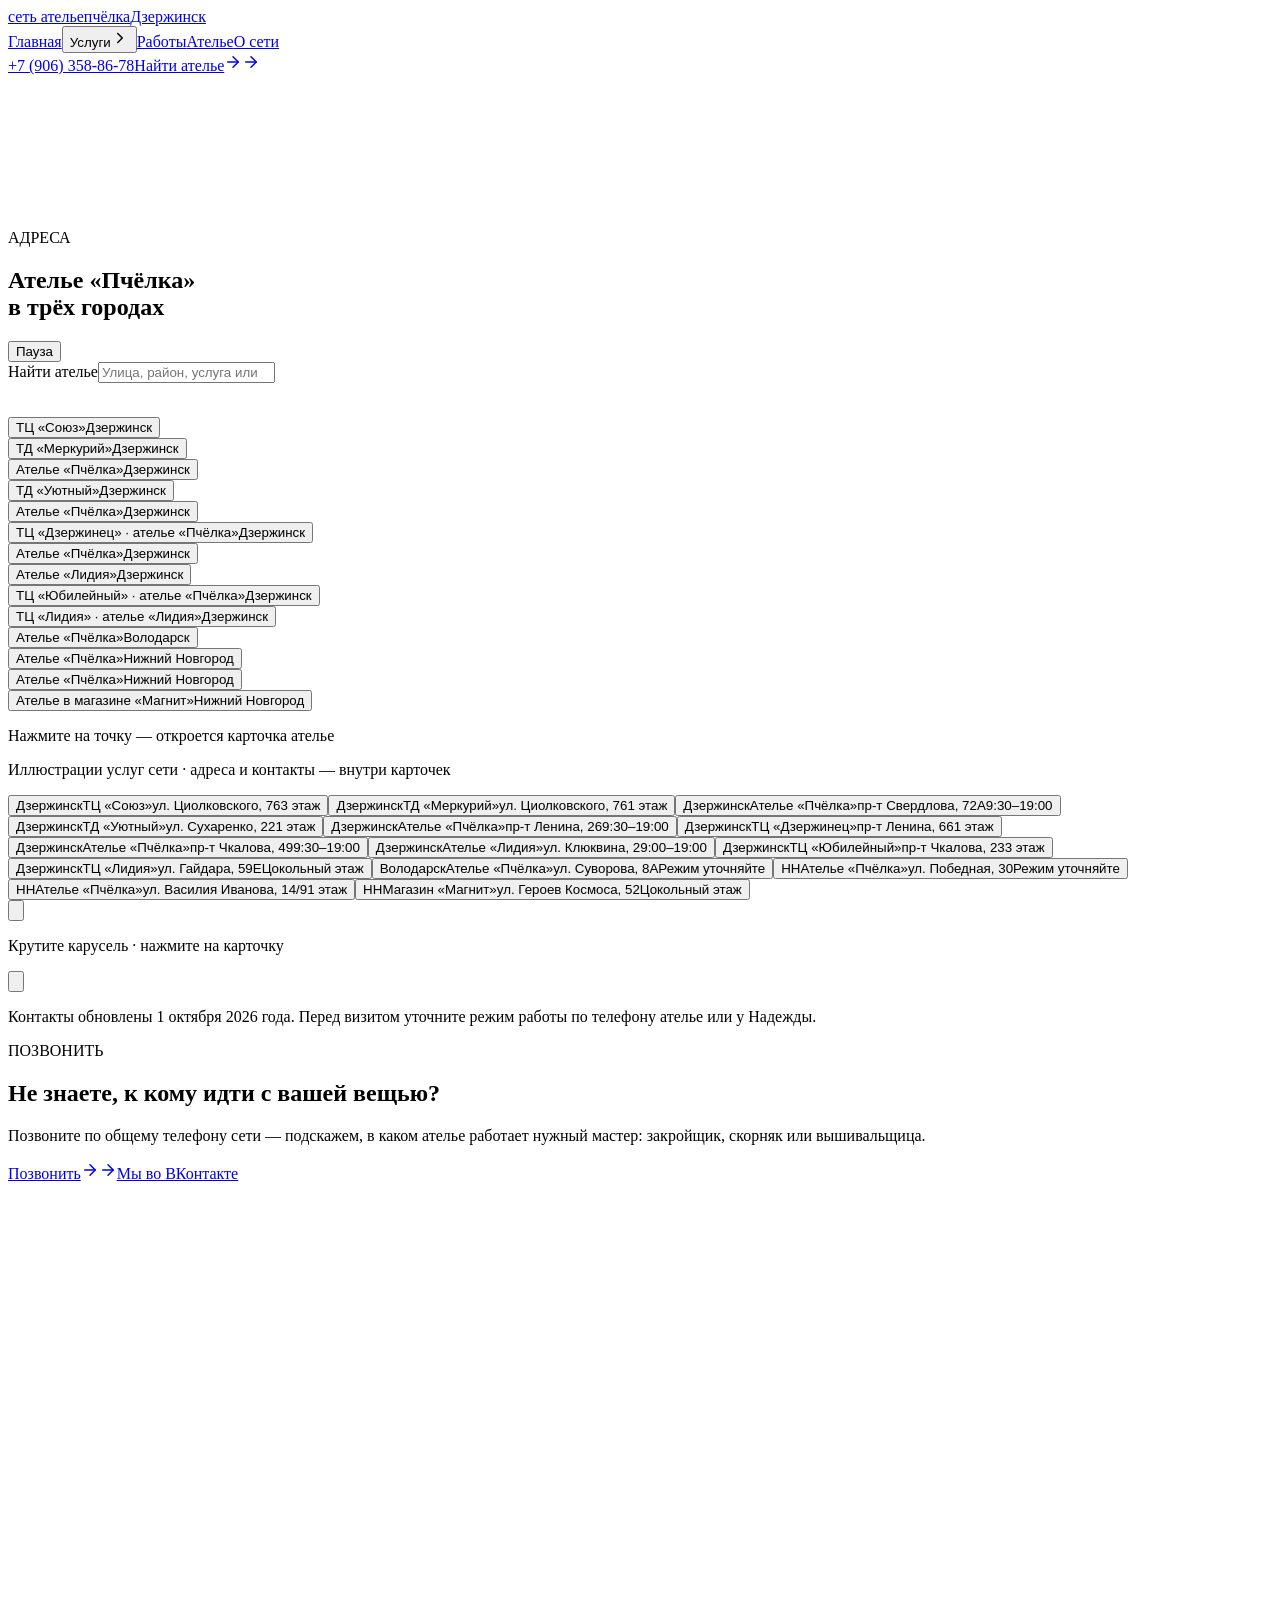
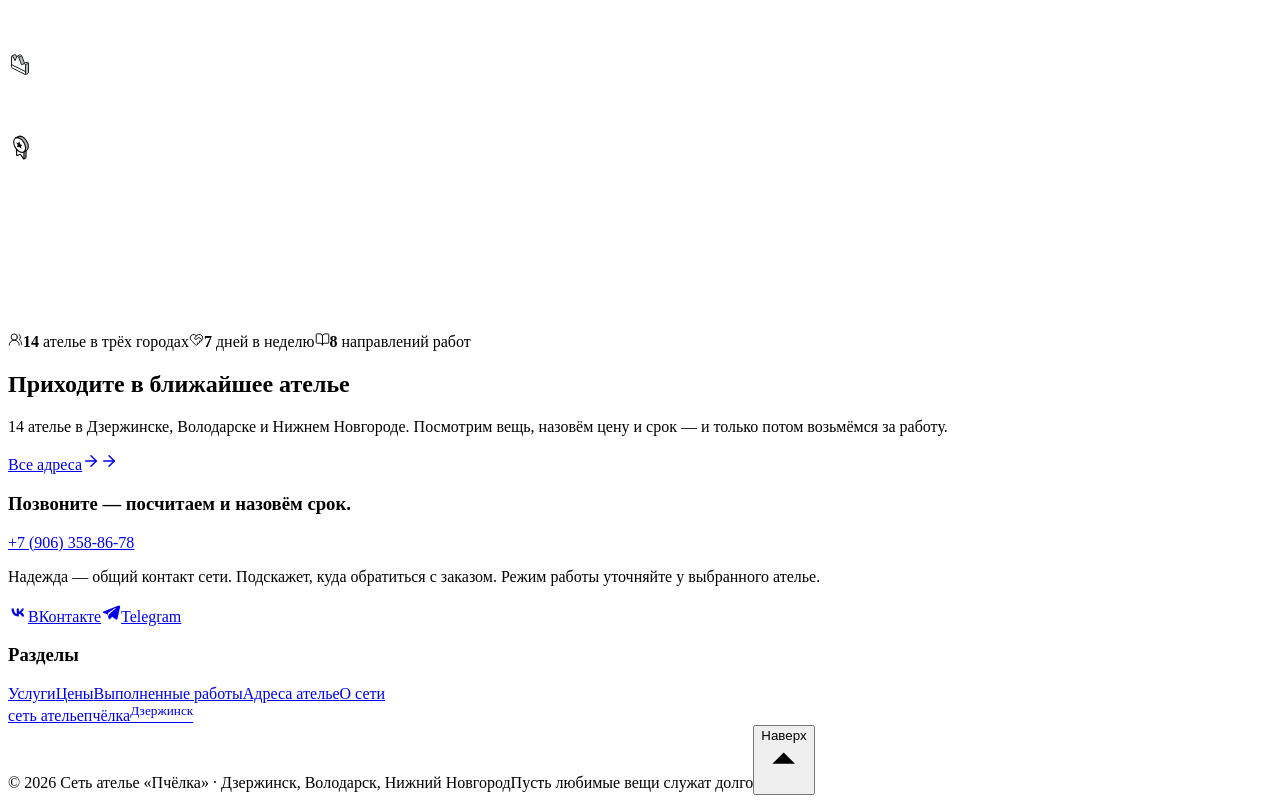
==== ateleye.html @ 07e0b9f9 "Prepare production domain and Jino hosting release" ====
<!DOCTYPE html><html lang="ru"><head>
<meta name="robots" content="index, follow"/><meta charset="utf-8"/><meta name="viewport" content="width=device-width, initial-scale=1"/><link rel="preconnect" href="https://fonts.googleapis.com"/><link rel="preconnect" href="https://fonts.gstatic.com" crossorigin/><link rel="stylesheet" href="https://fonts.googleapis.com/css2?family=Golos+Text:wght@400..900&family=Wix+Madefor+Display:wght@400..800&display=swap"/><link rel="stylesheet" href="assets/styles.css?v=cg-desk"/><link rel="icon" href="assets/img/logo-mark.png" type="image/png"/><title>Адреса ателье «Пчёлка» в Дзержинске, Володарске и Нижнем Новгороде</title>
<!-- Section link preview -->
<meta property="og:type" content="website"/>
<meta property="og:locale" content="ru_RU"/>
<meta property="og:site_name" content="Сеть ателье «Пчёлка»"/>
<meta property="og:title" content="Ателье рядом — «Пчёлка»"/>
<meta property="og:description" content="Все 14 ателье «Пчёлка» в Дзержинске, Володарске и Нижнем Новгороде: актуальные адреса, телефоны и контакты Надежды."/>
<meta property="og:url" content="https://xn----7sbbrda4ahf6a2b3c3d.xn--p1ai/ateleye.html"/>
<meta property="og:image" content="https://xn----7sbbrda4ahf6a2b3c3d.xn--p1ai/assets/img/previews/ateliers-v2.jpg"/>
<meta property="og:image:secure_url" content="https://xn----7sbbrda4ahf6a2b3c3d.xn--p1ai/assets/img/previews/ateliers-v2.jpg"/>
<meta property="og:image:type" content="image/jpeg"/>
<meta property="og:image:width" content="1200"/>
<meta property="og:image:height" content="628"/>
<meta property="og:image:alt" content="Ателье «Пчёлка» — Ателье рядом"/>
<meta name="twitter:card" content="summary_large_image"/>
<meta name="twitter:title" content="Ателье рядом — «Пчёлка»"/>
<meta name="twitter:description" content="Все 14 ателье «Пчёлка» в Дзержинске, Володарске и Нижнем Новгороде: актуальные адреса, телефоны и контакты Надежды."/>
<meta name="twitter:image" content="https://xn----7sbbrda4ahf6a2b3c3d.xn--p1ai/assets/img/previews/ateliers-v2.jpg"/>
<meta name="twitter:image:alt" content="Ателье «Пчёлка» — Ателье рядом"/>
<!-- /Section link preview -->
<meta name="description" content="Все 14 ателье «Пчёлка» в Дзержинске, Володарске и Нижнем Новгороде: актуальные адреса, телефоны и контакты Надежды."/><link rel="stylesheet" href="assets/fixes.css?v=23"/><link rel="stylesheet" href="assets/navigation.css?v=4"/><link rel="stylesheet" href="assets/atelier.css?v=cards3"/><link rel="stylesheet" href="assets/content-update.css?v=3"/><link rel="canonical" href="https://xn----7sbbrda4ahf6a2b3c3d.xn--p1ai/ateleye.html"/>
</head><body><div class="coaches-page"><header class="site-header"><a class="logo" aria-label="Ателье «Пчёлка» — на главную" href="index.html"><span class="logo-dot">сеть ателье</span>пчёлка<span class="logo-dot">Дзержинск</span></a><nav class="site-header-menu " aria-label="Главное меню"><div class="site-menu-row"><a href="index.html">Главная</a><button class="site-more-toggle" type="button" aria-expanded="false" aria-controls="site-more-pages">Услуги<svg xmlns="http://www.w3.org/2000/svg" width="18" height="18" viewBox="0 0 24 24" fill="none" stroke="currentColor" stroke-width="2" stroke-linecap="round" stroke-linejoin="round" class="lucide lucide-chevron-right accordion-chevron" aria-hidden="true"><path d="m9 18 6-6-6-6"></path></svg></button><a href="raboty.html">Работы</a><a aria-current="page" href="ateleye.html">Ателье</a><a href="o-nas.html">О сети</a></div><div class="site-more-pages" id="site-more-pages" hidden><a href="uslugi.html">Все услуги</a><a href="uslugi/remont.html">Ремонт и подгонка одежды</a><a href="uslugi/poshiv.html">Пошив одежды на заказ</a><a href="uslugi/meh-kozha.html">Мех и кожа</a><a href="uslugi/spec.html">Нестандартные заказы и фурнитура</a><a href="uslugi/vyshivka.html">Машинная вышивка</a><a href="uslugi/pechat.html">Печать на одежде и мерч</a><a href="uslugi/shtory.html">Шторы и домашний текстиль</a><a href="uslugi/bele.html">Нижнее бельё на заказ</a></div></nav><div class="site-header-actions"><a class="site-sign-in" href="tel:+79063588678">+7 (906) 358-86-78</a><a href="ateleye.html" class="arrow-fill-button  "><span class="arrow-fill-surface" aria-hidden="true"></span><span class="arrow-fill-content">Найти ателье</span><span class="arrow-fill-icon" aria-hidden="true"><svg xmlns="http://www.w3.org/2000/svg" width="18" height="18" viewBox="0 0 24 24" fill="none" stroke="currentColor" stroke-width="2" stroke-linecap="round" stroke-linejoin="round" class="lucide lucide-arrow-right arrow-out" aria-hidden="true"><path d="M5 12h14"></path><path d="m12 5 7 7-7 7"></path></svg><svg xmlns="http://www.w3.org/2000/svg" width="18" height="18" viewBox="0 0 24 24" fill="none" stroke="currentColor" stroke-width="2" stroke-linecap="round" stroke-linejoin="round" class="lucide lucide-arrow-right arrow-in" aria-hidden="true"><path d="M5 12h14"></path><path d="m12 5 7 7-7 7"></path></svg></span></a></div></header><main><section class="coaches-hero coaches-hero-film atelier-bee-hero"><video class="service-hero-video" autoplay muted loop playsinline preload="metadata" poster="assets/img/addresses-bee-14-large-poster.jpg?v=1" aria-label="Девушка в костюме пчёлки по очереди показывает карточки 14 ателье"><source src="assets/img/addresses-bee-14-large.mp4?v=1" type="video/mp4"/></video><div class="atelier-hero-copy"><div class="eyebrow">АДРЕСА</div><h1>Ателье «Пчёлка»<br/>в трёх городах</h1></div><button class="atelier-video-toggle" type="button" aria-label="Приостановить видео">Пауза</button></section><section class="coaches-directory"><form class="addr-search" role="search"><label class="addr-search-label" for="addr-q">Найти ателье</label><input id="addr-q" class="addr-search-input" type="search" placeholder="Улица, район, услуга или телефон" autocomplete="off" enterkeyhint="search"/><p class="addr-search-meta" aria-live="polite"></p><ul class="addr-search-list" hidden></ul></form><div class="orbit" data-count="14"><div class="orbit-core" aria-hidden="true"><span></span><span></span><img src="assets/img/logo-mark.png" alt=""/></div><div class="orbit-ring" aria-hidden="true"></div><div class="orbit-node" data-i="0" data-related="" style="--glow:60px"><button type="button" class="orbit-dot" aria-expanded="false" aria-controls="orbit-card-0"><span class="orbit-thumb" aria-hidden="true"><img src="assets/img/ateliers/soyuz.jpg" alt="" loading="lazy"/></span><span class="orbit-label">ТЦ «Союз»</span><span class="orbit-short" aria-hidden="true">Дзержинск</span></button><article class="orbit-card" id="orbit-card-0" hidden><img src="assets/img/ateliers/soyuz.jpg" alt="" loading="lazy"/><div class="orbit-card-body"><div class="orbit-card-top"><span class="orbit-badge">3 этаж</span><span class="orbit-hours">9:30–19:00</span></div><h2>ТЦ «Союз»</h2><p class="orbit-address">Дзержинск, ул. Циолковского, 76</p><p class="orbit-about">Пошив сценической одежды, ремонт и пошив из любой ткани и трикотажа, нестандартные изделия, постельное бельё.</p><ul class="orbit-tags"><li>Пошив</li><li>Ремонт</li></ul><div class="orbit-actions"><a href="tel:+79202948539">+7 (920) 294-85-39</a><a href="tel:+79063588678">Надежда: +7 (906) 358-86-78</a><a href="https://yandex.ru/maps/?text=%D0%94%D0%B7%D0%B5%D1%80%D0%B6%D0%B8%D0%BD%D1%81%D0%BA%2C%20%D1%83%D0%BB.%20%D0%A6%D0%B8%D0%BE%D0%BB%D0%BA%D0%BE%D0%B2%D1%81%D0%BA%D0%BE%D0%B3%D0%BE%2C%2076%2C%20%D0%A2%D0%A6%20%C2%AB%D0%A1%D0%BE%D1%8E%D0%B7%C2%BB" target="_blank" rel="noopener">Маршрут</a></div></div></article></div><div class="orbit-node" data-i="1" data-related="" style="--glow:60px"><button type="button" class="orbit-dot" aria-expanded="false" aria-controls="orbit-card-1"><span class="orbit-thumb" aria-hidden="true"><img src="assets/img/ateliers/mercury.jpg" alt="" loading="lazy"/></span><span class="orbit-label">ТД «Меркурий»</span><span class="orbit-short" aria-hidden="true">Дзержинск</span></button><article class="orbit-card" id="orbit-card-1" hidden><img src="assets/img/ateliers/mercury.jpg" alt="" loading="lazy"/><div class="orbit-card-body"><div class="orbit-card-top"><span class="orbit-badge">1 этаж</span><span class="orbit-hours">9:30–19:00</span></div><h2>ТД «Меркурий»</h2><p class="orbit-address">Дзержинск, ул. Циолковского, 76</p><p class="orbit-about">Ремонт и пошив одежды из кожи, меха и трикотажа.</p><ul class="orbit-tags"><li>Мех и кожа</li><li>Пошив</li><li>Ремонт</li></ul><div class="orbit-actions"><a href="tel:+79202948539">+7 (920) 294-85-39</a><a href="tel:+79063588678">Надежда: +7 (906) 358-86-78</a><a href="https://yandex.ru/maps/?text=%D0%94%D0%B7%D0%B5%D1%80%D0%B6%D0%B8%D0%BD%D1%81%D0%BA%2C%20%D1%83%D0%BB.%20%D0%A6%D0%B8%D0%BE%D0%BB%D0%BA%D0%BE%D0%B2%D1%81%D0%BA%D0%BE%D0%B3%D0%BE%2C%2076%2C%20%D0%A2%D0%94%20%C2%AB%D0%9C%D0%B5%D1%80%D0%BA%D1%83%D1%80%D0%B8%D0%B9%C2%BB" target="_blank" rel="noopener">Маршрут</a></div></div></article></div><div class="orbit-node" data-i="2" data-related="" style="--glow:60px"><button type="button" class="orbit-dot" aria-expanded="false" aria-controls="orbit-card-2"><span class="orbit-thumb" aria-hidden="true"><img src="assets/img/ateliers/sverdlova.jpg" alt="" loading="lazy"/></span><span class="orbit-label">Ателье «Пчёлка»</span><span class="orbit-short" aria-hidden="true">Дзержинск</span></button><article class="orbit-card" id="orbit-card-2" hidden><img src="assets/img/ateliers/sverdlova.jpg" alt="" loading="lazy"/><div class="orbit-card-body"><div class="orbit-card-top"><span class="orbit-badge">Дзержинск</span><span class="orbit-hours">9:30–19:00</span></div><h2>Ателье «Пчёлка»</h2><p class="orbit-address">Дзержинск, пр-т Свердлова, 72А</p><p class="orbit-about">Ремонт одежды, ремонт сумок, пошив на заказ.</p><ul class="orbit-tags"><li>Ремонт</li><li>Пошив</li></ul><div class="orbit-actions"><a href="tel:+79648367071">+7 (964) 836-70-71</a><a href="tel:+79063588678">Надежда: +7 (906) 358-86-78</a><a href="https://yandex.ru/maps/?text=%D0%94%D0%B7%D0%B5%D1%80%D0%B6%D0%B8%D0%BD%D1%81%D0%BA%2C%20%D0%BF%D1%80-%D1%82%20%D0%A1%D0%B2%D0%B5%D1%80%D0%B4%D0%BB%D0%BE%D0%B2%D0%B0%2C%2072%D0%90%2C%20%D0%90%D1%82%D0%B5%D0%BB%D1%8C%D0%B5%20%C2%AB%D0%9F%D1%87%D1%91%D0%BB%D0%BA%D0%B0%C2%BB" target="_blank" rel="noopener">Маршрут</a></div></div></article></div><div class="orbit-node" data-i="3" data-related="" style="--glow:60px"><button type="button" class="orbit-dot" aria-expanded="false" aria-controls="orbit-card-3"><span class="orbit-thumb" aria-hidden="true"><img src="assets/img/ateliers/uyutny.jpg" alt="" loading="lazy"/></span><span class="orbit-label">ТД «Уютный»</span><span class="orbit-short" aria-hidden="true">Дзержинск</span></button><article class="orbit-card" id="orbit-card-3" hidden><img src="assets/img/ateliers/uyutny.jpg" alt="" loading="lazy"/><div class="orbit-card-body"><div class="orbit-card-top"><span class="orbit-badge">1 этаж</span><span class="orbit-hours">9:30–19:00</span></div><h2>ТД «Уютный»</h2><p class="orbit-address">Дзержинск, ул. Сухаренко, 22</p><p class="orbit-about">Ремонт одежды и продажа швейной фурнитуры.</p><ul class="orbit-tags"><li>Ремонт</li><li>Фурнитура</li></ul><div class="orbit-actions"><a href="tel:+79200437833">+7 (920) 043-78-33</a><a href="tel:+79063588678">Надежда: +7 (906) 358-86-78</a><a href="https://yandex.ru/maps/?text=%D0%94%D0%B7%D0%B5%D1%80%D0%B6%D0%B8%D0%BD%D1%81%D0%BA%2C%20%D1%83%D0%BB.%20%D0%A1%D1%83%D1%85%D0%B0%D1%80%D0%B5%D0%BD%D0%BA%D0%BE%2C%2022%2C%20%D0%A2%D0%94%20%C2%AB%D0%A3%D1%8E%D1%82%D0%BD%D1%8B%D0%B9%C2%BB" target="_blank" rel="noopener">Маршрут</a></div></div></article></div><div class="orbit-node" data-i="4" data-related="" style="--glow:60px"><button type="button" class="orbit-dot" aria-expanded="false" aria-controls="orbit-card-4"><span class="orbit-thumb" aria-hidden="true"><img src="assets/img/ateliers/lenina26.jpg" alt="" loading="lazy"/></span><span class="orbit-label">Ателье «Пчёлка»</span><span class="orbit-short" aria-hidden="true">Дзержинск</span></button><article class="orbit-card" id="orbit-card-4" hidden><img src="assets/img/ateliers/lenina26.jpg" alt="" loading="lazy"/><div class="orbit-card-body"><div class="orbit-card-top"><span class="orbit-badge">Дзержинск</span><span class="orbit-hours">9:30–19:00</span></div><h2>Ателье «Пчёлка»</h2><p class="orbit-address">Дзержинск, пр-т Ленина, 26</p><p class="orbit-about">Работает закройщик и скорняк: пошив и перешив шуб, дублёнок и пальто, ремонт трикотажа, подгибка джинсов, ремонт потёртостей, шторы, сценическая одежда, вышивка.</p><ul class="orbit-tags"><li>Пошив</li><li>Мех и кожа</li><li>Вышивка</li><li>Шторы</li><li>Ремонт</li></ul><div class="orbit-actions"><a href="tel:+79092992110">+7 (909) 299-21-10</a><a href="tel:+79063588678">Надежда: +7 (906) 358-86-78</a><a href="https://yandex.ru/maps/?text=%D0%94%D0%B7%D0%B5%D1%80%D0%B6%D0%B8%D0%BD%D1%81%D0%BA%2C%20%D0%BF%D1%80-%D1%82%20%D0%9B%D0%B5%D0%BD%D0%B8%D0%BD%D0%B0%2C%2026%2C%20%D0%90%D1%82%D0%B5%D0%BB%D1%8C%D0%B5%20%C2%AB%D0%9F%D1%87%D1%91%D0%BB%D0%BA%D0%B0%C2%BB" target="_blank" rel="noopener">Маршрут</a></div></div></article></div><div class="orbit-node" data-i="5" data-related="" style="--glow:60px"><button type="button" class="orbit-dot" aria-expanded="false" aria-controls="orbit-card-5"><span class="orbit-thumb" aria-hidden="true"><img src="assets/img/ateliers/dzerzhinets.jpg" alt="" loading="lazy"/></span><span class="orbit-label">ТЦ «Дзержинец» · ателье «Пчёлка»</span><span class="orbit-short" aria-hidden="true">Дзержинск</span></button><article class="orbit-card" id="orbit-card-5" hidden><img src="assets/img/ateliers/dzerzhinets.jpg" alt="" loading="lazy"/><div class="orbit-card-body"><div class="orbit-card-top"><span class="orbit-badge">1 этаж</span><span class="orbit-hours">9:30–19:00</span></div><h2>ТЦ «Дзержинец» · ателье «Пчёлка»</h2><p class="orbit-address">Дзержинск, пр-т Ленина, 66</p><p class="orbit-about">Ремонт и пошив одежды, срочный ремонт, замена молний — молнии в наличии, ремонт шуб и кожаных курток.</p><ul class="orbit-tags"><li>Ремонт</li><li>Пошив</li><li>Мех и кожа</li></ul><div class="orbit-actions"><a href="tel:+79535692177">+7 (953) 569-21-77</a><a href="tel:+79063588678">Надежда: +7 (906) 358-86-78</a><a href="https://yandex.ru/maps/?text=%D0%94%D0%B7%D0%B5%D1%80%D0%B6%D0%B8%D0%BD%D1%81%D0%BA%2C%20%D0%BF%D1%80-%D1%82%20%D0%9B%D0%B5%D0%BD%D0%B8%D0%BD%D0%B0%2C%2066%2C%20%D0%A2%D0%A6%20%C2%AB%D0%94%D0%B7%D0%B5%D1%80%D0%B6%D0%B8%D0%BD%D0%B5%D1%86%C2%BB%20%C2%B7%20%D0%B0%D1%82%D0%B5%D0%BB%D1%8C%D0%B5%20%C2%AB%D0%9F%D1%87%D1%91%D0%BB%D0%BA%D0%B0%C2%BB" target="_blank" rel="noopener">Маршрут</a></div></div></article></div><div class="orbit-node" data-i="6" data-related="" style="--glow:60px"><button type="button" class="orbit-dot" aria-expanded="false" aria-controls="orbit-card-6"><span class="orbit-thumb" aria-hidden="true"><img src="assets/img/ateliers/chkalova49.jpg" alt="" loading="lazy"/></span><span class="orbit-label">Ателье «Пчёлка»</span><span class="orbit-short" aria-hidden="true">Дзержинск</span></button><article class="orbit-card" id="orbit-card-6" hidden><img src="assets/img/ateliers/chkalova49.jpg" alt="" loading="lazy"/><div class="orbit-card-body"><div class="orbit-card-top"><span class="orbit-badge">Дзержинск</span><span class="orbit-hours">9:30–19:00</span></div><h2>Ателье «Пчёлка»</h2><p class="orbit-address">Дзержинск, пр-т Чкалова, 49</p><p class="orbit-about">Ремонт и подгонка одежды.</p><ul class="orbit-tags"><li>Ремонт</li></ul><div class="orbit-actions"><a href="tel:+79308003969">+7 (930) 800-39-69</a><a href="tel:+79063588678">Надежда: +7 (906) 358-86-78</a><a href="https://yandex.ru/maps/?text=%D0%94%D0%B7%D0%B5%D1%80%D0%B6%D0%B8%D0%BD%D1%81%D0%BA%2C%20%D0%BF%D1%80-%D1%82%20%D0%A7%D0%BA%D0%B0%D0%BB%D0%BE%D0%B2%D0%B0%2C%2049%2C%20%D0%90%D1%82%D0%B5%D0%BB%D1%8C%D0%B5%20%C2%AB%D0%9F%D1%87%D1%91%D0%BB%D0%BA%D0%B0%C2%BB" target="_blank" rel="noopener">Маршрут</a></div></div></article></div><div class="orbit-node" data-i="7" data-related="" style="--glow:60px"><button type="button" class="orbit-dot" aria-expanded="false" aria-controls="orbit-card-7"><span class="orbit-thumb" aria-hidden="true"><img src="assets/img/ateliers/klyukvina.jpg" alt="" loading="lazy"/></span><span class="orbit-label">Ателье «Лидия»</span><span class="orbit-short" aria-hidden="true">Дзержинск</span></button><article class="orbit-card" id="orbit-card-7" hidden><img src="assets/img/ateliers/klyukvina.jpg" alt="" loading="lazy"/><div class="orbit-card-body"><div class="orbit-card-top"><span class="orbit-badge">Дзержинск</span><span class="orbit-hours">9:00–19:00</span></div><h2>Ателье «Лидия»</h2><p class="orbit-address">Дзержинск, ул. Клюквина, 2</p><p class="orbit-about">Кожа и мех, перешив шапок, покраска кожаных изделий, замена молний, подгибка брюк, подгонка по фигуре, перешив пуховиков, одежда для собак, шторы.</p><ul class="orbit-tags"><li>Мех и кожа</li><li>Ремонт</li><li>Шторы</li><li>Фурнитура</li></ul><div class="orbit-actions"><a href="tel:+79648341044">+7 (964) 834-10-44</a><a href="tel:+79063588678">Надежда: +7 (906) 358-86-78</a><a href="https://yandex.ru/maps/?text=%D0%94%D0%B7%D0%B5%D1%80%D0%B6%D0%B8%D0%BD%D1%81%D0%BA%2C%20%D1%83%D0%BB.%20%D0%9A%D0%BB%D1%8E%D0%BA%D0%B2%D0%B8%D0%BD%D0%B0%2C%202%2C%20%D0%90%D1%82%D0%B5%D0%BB%D1%8C%D0%B5%20%C2%AB%D0%9B%D0%B8%D0%B4%D0%B8%D1%8F%C2%BB" target="_blank" rel="noopener">Маршрут</a></div></div></article></div><div class="orbit-node" data-i="8" data-related="" style="--glow:60px"><button type="button" class="orbit-dot" aria-expanded="false" aria-controls="orbit-card-8"><span class="orbit-thumb" aria-hidden="true"><img src="assets/img/ateliers/yubileiny.jpg" alt="" loading="lazy"/></span><span class="orbit-label">ТЦ «Юбилейный» · ателье «Пчёлка»</span><span class="orbit-short" aria-hidden="true">Дзержинск</span></button><article class="orbit-card" id="orbit-card-8" hidden><img src="assets/img/ateliers/yubileiny.jpg" alt="" loading="lazy"/><div class="orbit-card-body"><div class="orbit-card-top"><span class="orbit-badge">3 этаж</span><span class="orbit-hours">9:30–19:00</span></div><h2>ТЦ «Юбилейный» · ателье «Пчёлка»</h2><p class="orbit-address">Дзержинск, пр-т Чкалова, 23</p><p class="orbit-about">Ремонт и пошив одежды, сложный ремонт, установка кнопок, пошив штор, продажа женских трикотажных костюмов.</p><ul class="orbit-tags"><li>Ремонт</li><li>Пошив</li><li>Шторы</li><li>Фурнитура</li></ul><div class="orbit-actions"><a href="tel:+79082315378">+7 (908) 231-53-78</a><a href="tel:+79063588678">Надежда: +7 (906) 358-86-78</a><a href="https://yandex.ru/maps/?text=%D0%94%D0%B7%D0%B5%D1%80%D0%B6%D0%B8%D0%BD%D1%81%D0%BA%2C%20%D0%BF%D1%80-%D1%82%20%D0%A7%D0%BA%D0%B0%D0%BB%D0%BE%D0%B2%D0%B0%2C%2023%2C%20%D0%A2%D0%A6%20%C2%AB%D0%AE%D0%B1%D0%B8%D0%BB%D0%B5%D0%B9%D0%BD%D1%8B%D0%B9%C2%BB%20%C2%B7%20%D0%B0%D1%82%D0%B5%D0%BB%D1%8C%D0%B5%20%C2%AB%D0%9F%D1%87%D1%91%D0%BB%D0%BA%D0%B0%C2%BB" target="_blank" rel="noopener">Маршрут</a></div></div></article></div><div class="orbit-node" data-i="9" data-related="" style="--glow:60px"><button type="button" class="orbit-dot" aria-expanded="false" aria-controls="orbit-card-9"><span class="orbit-thumb" aria-hidden="true"><img src="assets/img/ateliers/lidia.jpg" alt="" loading="lazy"/></span><span class="orbit-label">ТЦ «Лидия» · ателье «Лидия»</span><span class="orbit-short" aria-hidden="true">Дзержинск</span></button><article class="orbit-card" id="orbit-card-9" hidden><img src="assets/img/ateliers/lidia.jpg" alt="" loading="lazy"/><div class="orbit-card-body"><div class="orbit-card-top"><span class="orbit-badge">Цокольный этаж</span><span class="orbit-hours">9:30–19:00</span></div><h2>ТЦ «Лидия» · ателье «Лидия»</h2><p class="orbit-address">Дзержинск, ул. Гайдара, 59Е</p><p class="orbit-about">Трикотаж, кожа и мех — работает скорняк. Пошив и перешив шуб и дублёнок, пошив оптом, нестандартные сумки, чехлы для лодочных моторов, тенты на качели, кнопки, заклёпки, джинсовые пуговицы и люверсы, шторы и покрывала.</p><ul class="orbit-tags"><li>Мех и кожа</li><li>Фурнитура</li><li>Шторы</li><li>Пошив</li></ul><div class="orbit-actions"><a href="tel:+79063588678">Надежда: +7 (906) 358-86-78</a><a href="https://yandex.ru/maps/?text=%D0%94%D0%B7%D0%B5%D1%80%D0%B6%D0%B8%D0%BD%D1%81%D0%BA%2C%20%D1%83%D0%BB.%20%D0%93%D0%B0%D0%B9%D0%B4%D0%B0%D1%80%D0%B0%2C%2059%D0%95%2C%20%D0%A2%D0%A6%20%C2%AB%D0%9B%D0%B8%D0%B4%D0%B8%D1%8F%C2%BB%20%C2%B7%20%D0%B0%D1%82%D0%B5%D0%BB%D1%8C%D0%B5%20%C2%AB%D0%9B%D0%B8%D0%B4%D0%B8%D1%8F%C2%BB" target="_blank" rel="noopener">Маршрут</a></div></div></article></div><div class="orbit-node" data-i="10" data-related="" style="--glow:60px"><button type="button" class="orbit-dot" aria-expanded="false" aria-controls="orbit-card-10"><span class="orbit-thumb" aria-hidden="true"><img src="assets/img/ateliers/volodarsk.jpg" alt="" loading="lazy"/></span><span class="orbit-label">Ателье «Пчёлка»</span><span class="orbit-short" aria-hidden="true">Володарск</span></button><article class="orbit-card" id="orbit-card-10" hidden><img src="assets/img/ateliers/volodarsk.jpg" alt="" loading="lazy"/><div class="orbit-card-body"><div class="orbit-card-top"><span class="orbit-badge">Володарск</span><span class="orbit-hours">Режим уточняйте по телефону</span></div><h2>Ателье «Пчёлка»</h2><p class="orbit-address">Володарск, ул. Суворова, 8А</p><p class="orbit-about">Надежда подскажет, какие работы принимают в этом ателье, и поможет с заказом.</p><ul class="orbit-tags"></ul><div class="orbit-actions"><a href="tel:+79601932574">+7 (960) 193-25-74</a><a href="tel:+79063588678">Надежда: +7 (906) 358-86-78</a><a href="https://yandex.ru/maps/?text=%D0%92%D0%BE%D0%BB%D0%BE%D0%B4%D0%B0%D1%80%D1%81%D0%BA%2C%20%D1%83%D0%BB.%20%D0%A1%D1%83%D0%B2%D0%BE%D1%80%D0%BE%D0%B2%D0%B0%2C%208%D0%90%2C%20%D0%90%D1%82%D0%B5%D0%BB%D1%8C%D0%B5%20%C2%AB%D0%9F%D1%87%D1%91%D0%BB%D0%BA%D0%B0%C2%BB" target="_blank" rel="noopener">Маршрут</a></div></div></article></div><div class="orbit-node" data-i="12" data-related="" style="--glow:60px"><button type="button" class="orbit-dot" aria-expanded="false" aria-controls="orbit-card-12"><span class="orbit-thumb" aria-hidden="true"><img src="assets/img/ateliers/pobednaya.jpg" alt="" loading="lazy"/></span><span class="orbit-label">Ателье «Пчёлка»</span><span class="orbit-short" aria-hidden="true">Нижний Новгород</span></button><article class="orbit-card" id="orbit-card-12" hidden><img src="assets/img/ateliers/pobednaya.jpg" alt="" loading="lazy"/><div class="orbit-card-body"><div class="orbit-card-top"><span class="orbit-badge">Нижний Новгород</span><span class="orbit-hours">Режим уточняйте по телефону</span></div><h2>Ателье «Пчёлка»</h2><p class="orbit-address">Нижний Новгород, ул. Победная, 30</p><p class="orbit-about">Надежда подскажет, какие работы принимают в этом ателье, и поможет с заказом.</p><ul class="orbit-tags"></ul><div class="orbit-actions"><a href="tel:+79307053055">+7 (930) 705-30-55</a><a href="tel:+79063588678">Надежда: +7 (906) 358-86-78</a><a href="https://yandex.ru/maps/?text=%D0%9D%D0%B8%D0%B6%D0%BD%D0%B8%D0%B9%20%D0%9D%D0%BE%D0%B2%D0%B3%D0%BE%D1%80%D0%BE%D0%B4%2C%20%D1%83%D0%BB.%20%D0%9F%D0%BE%D0%B1%D0%B5%D0%B4%D0%BD%D0%B0%D1%8F%2C%2030%2C%20%D0%90%D1%82%D0%B5%D0%BB%D1%8C%D0%B5%20%C2%AB%D0%9F%D1%87%D1%91%D0%BB%D0%BA%D0%B0%C2%BB" target="_blank" rel="noopener">Маршрут</a></div></div></article></div><div class="orbit-node" data-i="13" data-related="" style="--glow:60px"><button type="button" class="orbit-dot" aria-expanded="false" aria-controls="orbit-card-13"><span class="orbit-thumb" aria-hidden="true"><img src="assets/img/ateliers/ivanova.jpg" alt="" loading="lazy"/></span><span class="orbit-label">Ателье «Пчёлка»</span><span class="orbit-short" aria-hidden="true">Нижний Новгород</span></button><article class="orbit-card" id="orbit-card-13" hidden><img src="assets/img/ateliers/ivanova.jpg" alt="" loading="lazy"/><div class="orbit-card-body"><div class="orbit-card-top"><span class="orbit-badge">1 этаж</span><span class="orbit-hours">Режим уточняйте по телефону</span></div><h2>Ателье «Пчёлка»</h2><p class="orbit-address">Нижний Новгород, ул. Василия Иванова, 14/9</p><p class="orbit-about">Надежда подскажет, какие работы принимают в этом ателье, и поможет с заказом.</p><ul class="orbit-tags"></ul><div class="orbit-actions"><a href="tel:+79081659935">+7 (908) 165-99-35</a><a href="tel:+79063588678">Надежда: +7 (906) 358-86-78</a><a href="https://yandex.ru/maps/?text=%D0%9D%D0%B8%D0%B6%D0%BD%D0%B8%D0%B9%20%D0%9D%D0%BE%D0%B2%D0%B3%D0%BE%D1%80%D0%BE%D0%B4%2C%20%D1%83%D0%BB.%20%D0%92%D0%B0%D1%81%D0%B8%D0%BB%D0%B8%D1%8F%20%D0%98%D0%B2%D0%B0%D0%BD%D0%BE%D0%B2%D0%B0%2C%2014/9%2C%20%D0%90%D1%82%D0%B5%D0%BB%D1%8C%D0%B5%20%C2%AB%D0%9F%D1%87%D1%91%D0%BB%D0%BA%D0%B0%C2%BB" target="_blank" rel="noopener">Маршрут</a></div></div></article></div><div class="orbit-node" data-i="14" data-related="" style="--glow:60px"><button type="button" class="orbit-dot" aria-expanded="false" aria-controls="orbit-card-14"><span class="orbit-thumb" aria-hidden="true"><img src="assets/img/ateliers/kosmos.jpg" alt="" loading="lazy"/></span><span class="orbit-label">Ателье в магазине «Магнит»</span><span class="orbit-short" aria-hidden="true">Нижний Новгород</span></button><article class="orbit-card" id="orbit-card-14" hidden><img src="assets/img/ateliers/kosmos.jpg" alt="" loading="lazy"/><div class="orbit-card-body"><div class="orbit-card-top"><span class="orbit-badge">Цокольный этаж</span><span class="orbit-hours">Режим уточняйте по телефону</span></div><h2>Ателье в магазине «Магнит»</h2><p class="orbit-address">Нижний Новгород, ул. Героев Космоса, 52</p><p class="orbit-about">Надежда подскажет, какие работы принимают в этом ателье, и поможет с заказом.</p><ul class="orbit-tags"></ul><div class="orbit-actions"><a href="tel:+79524787678">+7 (952) 478-76-78</a><a href="tel:+79063588678">Надежда: +7 (906) 358-86-78</a><a href="https://yandex.ru/maps/?text=%D0%9D%D0%B8%D0%B6%D0%BD%D0%B8%D0%B9%20%D0%9D%D0%BE%D0%B2%D0%B3%D0%BE%D1%80%D0%BE%D0%B4%2C%20%D1%83%D0%BB.%20%D0%93%D0%B5%D1%80%D0%BE%D0%B5%D0%B2%20%D0%9A%D0%BE%D1%81%D0%BC%D0%BE%D1%81%D0%B0%2C%2052%2C%20%D0%90%D1%82%D0%B5%D0%BB%D1%8C%D0%B5%20%D0%B2%20%D0%BC%D0%B0%D0%B3%D0%B0%D0%B7%D0%B8%D0%BD%D0%B5%20%C2%AB%D0%9C%D0%B0%D0%B3%D0%BD%D0%B8%D1%82%C2%BB" target="_blank" rel="noopener">Маршрут</a></div></div></article></div><p class="orbit-hint">Нажмите на точку — откроется карточка ателье</p></div><p class="atelier-gallery-note">Иллюстрации услуг сети · адреса и контакты — внутри карточек</p><div class="cgal" aria-label="Ателье сети"><div class="cgal-scene"><div class="cgal-ring"><button type="button" class="cgal-card" data-i="0" aria-label="ТЦ «Союз», Дзержинск, ул. Циолковского, 76"><img src="assets/img/ateliers/soyuz.jpg" alt="" loading="lazy"/><span class="cgal-city">Дзержинск</span><span class="cgal-copy"><span class="cgal-name">ТЦ «Союз»</span><span class="cgal-addr">ул. Циолковского, 76</span><span class="cgal-hours">3 этаж</span></span></button><button type="button" class="cgal-card" data-i="1" aria-label="ТД «Меркурий», Дзержинск, ул. Циолковского, 76"><img src="assets/img/ateliers/mercury.jpg" alt="" loading="lazy"/><span class="cgal-city">Дзержинск</span><span class="cgal-copy"><span class="cgal-name">ТД «Меркурий»</span><span class="cgal-addr">ул. Циолковского, 76</span><span class="cgal-hours">1 этаж</span></span></button><button type="button" class="cgal-card" data-i="2" aria-label="Ателье «Пчёлка», Дзержинск, пр-т Свердлова, 72А"><img src="assets/img/ateliers/sverdlova.jpg" alt="" loading="lazy"/><span class="cgal-city">Дзержинск</span><span class="cgal-copy"><span class="cgal-name">Ателье «Пчёлка»</span><span class="cgal-addr">пр-т Свердлова, 72А</span><span class="cgal-hours">9:30–19:00</span></span></button><button type="button" class="cgal-card" data-i="3" aria-label="ТД «Уютный», Дзержинск, ул. Сухаренко, 22"><img src="assets/img/ateliers/uyutny.jpg" alt="" loading="lazy"/><span class="cgal-city">Дзержинск</span><span class="cgal-copy"><span class="cgal-name">ТД «Уютный»</span><span class="cgal-addr">ул. Сухаренко, 22</span><span class="cgal-hours">1 этаж</span></span></button><button type="button" class="cgal-card" data-i="4" aria-label="Ателье «Пчёлка», Дзержинск, пр-т Ленина, 26"><img src="assets/img/ateliers/lenina26.jpg" alt="" loading="lazy"/><span class="cgal-city">Дзержинск</span><span class="cgal-copy"><span class="cgal-name">Ателье «Пчёлка»</span><span class="cgal-addr">пр-т Ленина, 26</span><span class="cgal-hours">9:30–19:00</span></span></button><button type="button" class="cgal-card" data-i="5" aria-label="ТЦ «Дзержинец» · ателье «Пчёлка», Дзержинск, пр-т Ленина, 66"><img src="assets/img/ateliers/dzerzhinets.jpg" alt="" loading="lazy"/><span class="cgal-city">Дзержинск</span><span class="cgal-copy"><span class="cgal-name">ТЦ «Дзержинец»</span><span class="cgal-addr">пр-т Ленина, 66</span><span class="cgal-hours">1 этаж</span></span></button><button type="button" class="cgal-card" data-i="6" aria-label="Ателье «Пчёлка», Дзержинск, пр-т Чкалова, 49"><img src="assets/img/ateliers/chkalova49.jpg" alt="" loading="lazy"/><span class="cgal-city">Дзержинск</span><span class="cgal-copy"><span class="cgal-name">Ателье «Пчёлка»</span><span class="cgal-addr">пр-т Чкалова, 49</span><span class="cgal-hours">9:30–19:00</span></span></button><button type="button" class="cgal-card" data-i="7" aria-label="Ателье «Лидия», Дзержинск, ул. Клюквина, 2"><img src="assets/img/ateliers/klyukvina.jpg" alt="" loading="lazy"/><span class="cgal-city">Дзержинск</span><span class="cgal-copy"><span class="cgal-name">Ателье «Лидия»</span><span class="cgal-addr">ул. Клюквина, 2</span><span class="cgal-hours">9:00–19:00</span></span></button><button type="button" class="cgal-card" data-i="8" aria-label="ТЦ «Юбилейный» · ателье «Пчёлка», Дзержинск, пр-т Чкалова, 23"><img src="assets/img/ateliers/yubileiny.jpg" alt="" loading="lazy"/><span class="cgal-city">Дзержинск</span><span class="cgal-copy"><span class="cgal-name">ТЦ «Юбилейный»</span><span class="cgal-addr">пр-т Чкалова, 23</span><span class="cgal-hours">3 этаж</span></span></button><button type="button" class="cgal-card" data-i="9" aria-label="ТЦ «Лидия» · ателье «Лидия», Дзержинск, ул. Гайдара, 59Е"><img src="assets/img/ateliers/lidia.jpg" alt="" loading="lazy"/><span class="cgal-city">Дзержинск</span><span class="cgal-copy"><span class="cgal-name">ТЦ «Лидия»</span><span class="cgal-addr">ул. Гайдара, 59Е</span><span class="cgal-hours">Цокольный этаж</span></span></button><button type="button" class="cgal-card" data-i="10" aria-label="Ателье «Пчёлка», Володарск, ул. Суворова, 8А"><img src="assets/img/ateliers/volodarsk.jpg" alt="" loading="lazy"/><span class="cgal-city">Володарск</span><span class="cgal-copy"><span class="cgal-name">Ателье «Пчёлка»</span><span class="cgal-addr">ул. Суворова, 8А</span><span class="cgal-hours">Режим уточняйте</span></span></button><button type="button" class="cgal-card" data-i="12" aria-label="Ателье «Пчёлка», Нижний Новгород, ул. Победная, 30"><img src="assets/img/ateliers/pobednaya.jpg" alt="" loading="lazy"/><span class="cgal-city">НН</span><span class="cgal-copy"><span class="cgal-name">Ателье «Пчёлка»</span><span class="cgal-addr">ул. Победная, 30</span><span class="cgal-hours">Режим уточняйте</span></span></button><button type="button" class="cgal-card" data-i="13" aria-label="Ателье «Пчёлка», Нижний Новгород, ул. Василия Иванова, 14/9"><img src="assets/img/ateliers/ivanova.jpg" alt="" loading="lazy"/><span class="cgal-city">НН</span><span class="cgal-copy"><span class="cgal-name">Ателье «Пчёлка»</span><span class="cgal-addr">ул. Василия Иванова, 14/9</span><span class="cgal-hours">1 этаж</span></span></button><button type="button" class="cgal-card" data-i="14" aria-label="Ателье в магазине «Магнит», Нижний Новгород, ул. Героев Космоса, 52"><img src="assets/img/ateliers/kosmos.jpg" alt="" loading="lazy"/><span class="cgal-city">НН</span><span class="cgal-copy"><span class="cgal-name">Магазин «Магнит»</span><span class="cgal-addr">ул. Героев Космоса, 52</span><span class="cgal-hours">Цокольный этаж</span></span></button></div></div><div class="cgal-bar"><button type="button" class="cgal-nav cgal-prev" aria-label="Предыдущее ателье"><svg viewBox="0 0 24 24" aria-hidden="true"><path d="M15 6l-6 6 6 6"/></svg></button><p class="cgal-hint">Крутите карусель · нажмите на карточку</p><button type="button" class="cgal-nav cgal-next" aria-label="Следующее ателье"><svg viewBox="0 0 24 24" aria-hidden="true"><path d="M9 6l6 6-6 6"/></svg></button></div><dialog class="cgal-sheet" aria-label="Ателье"><button type="button" class="cgal-close" aria-label="Закрыть"><svg viewBox="0 0 24 24" aria-hidden="true"><path d="M18 6 6 18M6 6l12 12"/></svg></button><div class="cgal-sheet-body"></div></dialog></div><p class="coaches-sample-note">Контакты обновлены 1 октября 2026 года. Перед визитом уточните режим работы по телефону ателье или у Надежды.</p></section><section class="coaches-invitation"><div><div class="eyebrow">ПОЗВОНИТЬ</div><h2>Не знаете, к кому идти с вашей вещью?</h2><p>Позвоните по общему телефону сети — подскажем, в каком ателье работает нужный мастер: закройщик, скорняк или вышивальщица.</p><div class="coaches-invitation-actions"><a href="tel:+79063588678" class="arrow-fill-button  button primary"><span class="arrow-fill-surface" aria-hidden="true"></span><span class="arrow-fill-content">Позвонить</span><span class="arrow-fill-icon" aria-hidden="true"><svg xmlns="http://www.w3.org/2000/svg" width="18" height="18" viewBox="0 0 24 24" fill="none" stroke="currentColor" stroke-width="2" stroke-linecap="round" stroke-linejoin="round" class="lucide lucide-arrow-right arrow-out" aria-hidden="true"><path d="M5 12h14"></path><path d="m12 5 7 7-7 7"></path></svg><svg xmlns="http://www.w3.org/2000/svg" width="18" height="18" viewBox="0 0 24 24" fill="none" stroke="currentColor" stroke-width="2" stroke-linecap="round" stroke-linejoin="round" class="lucide lucide-arrow-right arrow-in" aria-hidden="true"><path d="M5 12h14"></path><path d="m12 5 7 7-7 7"></path></svg></span></a><a class="coaches-membership-button" href="https://vk.com/atelepchelka">Мы во ВКонтакте</a></div></div><div class="coaches-collage"><img src="assets/stock/gallery-1.jpg" alt="" loading="lazy"/><img src="assets/stock/gallery-2.jpg" alt="" loading="lazy"/><img src="assets/stock/gallery-3.jpg" alt="" loading="lazy"/><img src="assets/stock/gallery-4.jpg" alt="" loading="lazy"/><img src="assets/stock/gallery-5.jpg" alt="" loading="lazy"/><img src="assets/stock/gallery-6.jpg" alt="" loading="lazy"/></div></section><section class="final-cta final-cta-orbit final-cta-with-footer" id="contacts">
<div class="mantality-orbit-cta">
<div class="mantality-orbit-visual" aria-hidden="true"><svg class="mantality-orbit-rings" viewBox="0 0 1000 340" fill="none"><path d="M 74 312 A 472 472 0 0 1 926 312"></path><path d="M 165 312 A 392 392 0 0 1 835 312"></path></svg>
<div class="mantality-orbit-avatar mantality-orbit-avatar-1">
<img src="assets/stock/atelier-1.jpg" alt=""/></div>
<div class="mantality-orbit-avatar mantality-orbit-avatar-2 mantality-orbit-swapped-icon mantality-orbit-badge-yellow"><svg width="24" height="24" viewBox="0 0 24 24" xmlns="http://www.w3.org/2000/svg"><g fill="none" class="nc-icon-wrapper"><path d="M3.5 12.6339L17.5 19.6339" stroke="#1c1f21"></path><path d="M20.4909 11.14L17.4702 12.665V22.4309L20.4909 20.8766V11.14Z" fill="#1c1f214D"></path><path d="M13.7164 3.72028L10.725 5.18663L13.7164 12.6063L16.7664 11.7559L13.7164 3.72028Z" fill="#1c1f214D"></path><path d="M7.29999 2.5L4.30042 3.79611L7.00373 8.0362L9.07749 4.92556L7.29999 2.5Z" fill="#1c1f214D"></path><path d="M7 8.13391L9.35088 4.37251C9.4484 4.21647 9.58708 4.09037 9.75166 4.00808L12.0528 2.85752C12.3343 2.71675 12.6657 2.71675 12.9472 2.85752L13.1488 2.95829C13.3745 3.07118 13.5493 3.26526 13.6379 3.5016L16.5 11.1339L19.107 10.2649C19.3586 10.181 19.6333 10.2005 19.8705 10.3192L19.9472 10.3575C20.286 10.5269 20.5 10.8732 20.5 11.2519V20.2069C20.5 20.775 20.179 21.2944 19.6708 21.5485L18.1708 22.2985C17.7485 22.5096 17.2515 22.5096 16.8292 22.2985L4.32918 16.0485C3.821 15.7944 3.5 15.275 3.5 14.7069V4.58633C3.5 4.14875 3.96049 3.86416 4.35187 4.05984C4.44874 4.10828 4.53037 4.18251 4.58778 4.27436L7 8.13391Z" stroke="#1c1f21" stroke-miterlimit="10" stroke-linecap="square"></path><path d="M3.92041 4.01889L6.78657 2.58581C6.87459 2.5418 6.97164 2.51889 7.07005 2.51889C7.28808 2.51889 7.49081 2.63094 7.6068 2.81556L8.90635 4.88405" stroke="#1c1f21" stroke-miterlimit="10"></path><path d="M17.5 22.6339V12.7519C17.5 12.3732 17.286 12.0269 16.9472 11.8575L16.8705 11.8192C16.6333 11.7005 16.3586 11.681 16.107 11.7649L13.5 12.6339L10.6379 5.0016C10.5493 4.76526 10.3745 4.57118 10.1488 4.45829L9.5 4.13391" stroke="#1c1f21" stroke-miterlimit="10"></path><path d="M10.7416 5.20132L13.7432 3.7514" stroke="#1c1f21"></path><path d="M17.4984 12.6339L20.5 11.184" stroke="#1c1f21"></path></g></svg></div>
<div class="mantality-orbit-avatar mantality-orbit-avatar-3">
<img src="assets/stock/atelier-3.jpg" alt=""/></div>
<div class="mantality-orbit-avatar mantality-orbit-avatar-4">
<img src="assets/stock/atelier-4.jpg" alt=""/></div>
<div class="mantality-orbit-avatar mantality-orbit-avatar-5">
<img src="assets/stock/atelier-5.jpg" alt=""/></div>
<div class="mantality-orbit-avatar mantality-orbit-avatar-6 mantality-orbit-swapped-icon mantality-orbit-badge-lavender"><svg width="26" height="26" viewBox="0 0 24 24" xmlns="http://www.w3.org/2000/svg" aria-hidden="true"><g fill="none" class="nc-icon-wrapper"><path d="M16.6544 22.1302L14.5952 23.1476V16.4604L16.4828 15.4676L16.6544 22.1302Z" fill="currentColor" fill-opacity=".3" data-color="color-2"></path><path d="M9.89604 2.34225L7.94458 3.20949L10.2574 3.62511L12.6245 5.17905L14.4133 7.25698L15.8769 10.4733L16.2383 13.798C15.9672 14.5207 15.4107 15.9771 15.3529 16.0204C15.2951 16.0638 16.2804 15.6651 16.7804 15.4603L18.3343 13.6895L18.8311 11.516L18.1942 8.58634L17.3026 6.60489L15.1937 4.00071L13.1981 2.57123L11.3582 1.99099L9.89604 2.34225Z" fill="currentColor" fill-opacity=".3" data-color="color-2"></path><path d="M7.07544 3.66238L9.63002 2.30011C10.60525 1.84292 11.83375 1.88233 13.2291 2.59406C16.2948 4.15616 18.7799 8.21114 18.7799 11.6522C18.7799 13.4361 18.16745 14.60135 17.0968 15.1916L14.5918 16.5655" stroke="currentColor" vector-effect="non-scaling-stroke" stroke-width="1.0833333333333333" stroke-linecap="round" stroke-linejoin="round"></path><path d="M10.7409 16.3599C13.79 17.9135 16.2618 16.3988 16.2618 12.9767C16.2618 9.55458 13.79 5.52097 10.7409 3.96738C7.69176 2.41378 5.21997 3.92849 5.21997 7.35059C5.21997 10.7727 7.69176 14.8063 10.7409 16.3599Z" stroke="currentColor" vector-effect="non-scaling-stroke" stroke-width="1.0833333333333333" stroke-miterlimit="10" stroke-linecap="round" stroke-linejoin="round"></path><path d="M7.94458 14.1004V19.3678C7.94458 19.7391 8.33496 19.9809 8.66736 19.8155L10.5485 18.8792C11.0011 18.654 11.5507 18.8019 11.8289 19.224L14.2796 22.941C14.4161 23.148 14.7383 23.0514 14.7383 22.8034V16.5814" stroke="currentColor" vector-effect="non-scaling-stroke" stroke-width="1.0833333333333333"></path><path d="M16.6445 15.5618V21.3799C16.6445 21.7597 16.4293 22.1068 16.089 22.2757L14.6614 22.984" stroke="currentColor" vector-effect="non-scaling-stroke" stroke-width="1.0833333333333333"></path><path d="M10.1797 7.195L9.49416 8.63651L8.06173 7.96385C7.88051 7.87875 7.70053 8.0832 7.80792 8.25216L8.93441 10.0245L8.4709 11.6528C8.43455 11.7805 8.53047 11.9076 8.66326 11.9076H10.333L11.9579 13.4825C12.0972 13.6175 12.3279 13.4951 12.2941 13.304L11.9366 11.284L13.007 10.7528C13.1548 10.6794 13.1552 10.4687 13.0077 10.3948L11.2462 9.51192L10.5517 7.22283C10.4987 7.04796 10.2582 7.02997 10.1797 7.195Z" fill="currentColor"></path></g></svg></div>
<div class="mantality-orbit-avatar mantality-orbit-avatar-7">
<img src="assets/stock/atelier-7.jpg" alt=""/></div>
<div class="mantality-orbit-badge-layer">
<div class="mantality-orbit-badge mantality-orbit-badge-1 mantality-orbit-badge-lavender" style="transform:translate(-50%, -50%)"><span><svg width="24" height="24" viewBox="0 0 24 24" xmlns="http://www.w3.org/2000/svg"><g fill="none" class="nc-icon-wrapper"><path d="M7.78463 1.91187L5.44686 3.34204L5.00684 3.56208L8.41717 5.07473L10.8099 8.12753L12.7615 7.38666L14.3317 7.94228L16.778 9.8877L18.5932 13.5181V16.9284L20.1054 16.2525L21.3434 14.7557L21.1234 11.5104L19.0607 7.57748L15.5404 5.67979L13.2851 6.31235L11.36 3.56208L7.78463 1.91187Z" fill="#1c1f214D" data-color="color-2"></path><path d="M3.94828 4.09247C2.22588 5.12409 2.22588 8.21957 3.94828 11.0064L10.1486 21.2202C10.4383 21.6974 11.0627 21.845 11.5354 21.548L17.4028 17.8618C19.1252 16.8302 19.1252 13.7347 17.4028 10.9479C15.6804 8.16105 12.8878 6.73817 11.1654 7.76979C10.9828 7.8792 10.8195 8.01183 10.6755 8.16484C10.5316 7.86516 10.3683 7.56613 10.1856 7.27057C8.46324 4.48373 5.67068 3.06085 3.94828 4.09247Z" stroke="#1c1f21" stroke-linejoin="round"></path><path d="M14.2054 19.8719L20.0502 16.2168C21.7726 15.1852 21.7726 12.0897 20.0502 9.3029C18.3278 6.51606 15.5352 5.09318 13.8128 6.1248C13.6302 6.23421 13.4669 6.36683 13.3229 6.51984C13.179 6.22017 13.0157 5.92114 12.833 5.62557C11.1106 2.83874 8.31808 1.41585 6.59568 2.44748L5.73298 2.98437L4.00757 4.05741" stroke="#1c1f21"></path></g></svg></span></div>
<div class="mantality-orbit-badge mantality-orbit-badge-2 mantality-orbit-badge-yellow mantality-orbit-swapped-avatar" style="transform:translate(-50%, -50%)"><span>
<img src="assets/stock/atelier-2.jpg" alt=""/></span></div>
<div class="mantality-orbit-badge mantality-orbit-badge-3 mantality-orbit-badge-sage" style="transform:translate(-50%, -50%)"><span><svg width="24" height="24" viewBox="0 0 24 24" xmlns="http://www.w3.org/2000/svg"><g fill="none" class="nc-icon-wrapper"><path d="M12.4197 17.3791L10.5183 18.4999L10.2768 16.0828L9.32048 14.6095L7.58871 13.7307L6.51825 14.1701L5.51825 12.4999L3.51825 11.9999L5.01825 10.9999L5.91966 10.8791L8.41966 12.8791H9.91966L11.9197 14.3791L12.4197 17.3791Z" fill="#1c1f214D" data-color="color-2"></path><path d="M8.113 1.91187L5.77523 3.34204L5.33521 3.56208L8.74554 5.07473L11.1383 8.12753L12.971 7.33752L14.6671 7.99793L17.1064 9.8877L18.9215 13.5181V16.9284L20.4307 16.3132L21.6718 14.7557L21.4518 11.5104L19.3315 7.62316L15.8687 5.67979L13.6135 6.31235L11.6883 3.56208L8.113 1.91187Z" fill="#1c1f214D" data-color="color-2"></path><path d="M4.27665 4.09247L4.53356 4.52142L4.53356 4.52142L4.27665 4.09247ZM10.514 7.27057L10.9393 7.0077V7.0077L10.514 7.27057ZM11.4938 7.76979L11.2369 7.34085V7.34085L11.4938 7.76979ZM17.7312 10.9479L17.3058 11.2108V11.2108L17.7312 10.9479ZM17.7312 17.8618L17.4742 17.4328L17.4652 17.4384L17.7312 17.8618ZM11.0039 8.16484L10.5532 8.3813C10.6246 8.52988 10.7646 8.63375 10.9274 8.65895C11.0903 8.68416 11.2552 8.62747 11.3681 8.50741L11.0039 8.16484ZM11.8638 21.548L11.5978 21.1247L11.8638 21.548ZM4.27665 11.0064L4.70197 10.7435C3.88114 9.41543 3.48485 8.03469 3.48485 6.89123C3.48485 5.73881 3.8792 4.91335 4.53356 4.52142L4.27665 4.09247L4.01973 3.66352C2.9517 4.30322 2.48485 5.5413 2.48485 6.89123C2.48485 8.25012 2.94976 9.81054 3.85133 11.2693L4.27665 11.0064ZM4.27665 4.09247L4.53356 4.52142C5.19085 4.12774 6.12373 4.16285 7.16833 4.6951C8.20345 5.22251 9.26799 6.20554 10.0887 7.53344L10.514 7.27057L10.9393 7.0077C10.0376 5.54875 8.8447 4.42692 7.62233 3.80409C6.40945 3.1861 5.08485 3.02558 4.01973 3.66352L4.27665 4.09247ZM11.4938 7.76979L11.7507 8.19874C12.408 7.80506 13.3409 7.84017 14.3855 8.37242C15.4206 8.89984 16.4851 9.88287 17.3058 11.2108L17.7312 10.9479L18.1565 10.685C17.2548 9.22608 16.0618 8.10424 14.8395 7.48142C13.6266 6.86342 12.302 6.7029 11.2369 7.34085L11.4938 7.76979ZM17.7312 10.9479L17.3058 11.2108C18.1267 12.5389 18.523 13.9196 18.523 15.0631C18.523 16.2155 18.1286 17.0409 17.4742 17.4329L17.7312 17.8618L17.9881 18.2908C19.0561 17.6511 19.523 16.413 19.523 15.0631C19.523 13.7042 19.0581 12.1438 18.1565 10.685L17.7312 10.9479ZM11.0039 8.16484L11.3681 8.50741C11.4812 8.38718 11.6086 8.28387 11.7507 8.19874L11.4938 7.76979L11.2369 7.34085C11.0137 7.47454 10.8145 7.63648 10.6397 7.82226L11.0039 8.16484ZM10.514 7.27057L10.0887 7.53344C10.2621 7.81408 10.417 8.09763 10.5532 8.3813L11.0039 8.16484L11.4546 7.94837C11.303 7.63269 11.1312 7.31817 10.9393 7.0077L10.514 7.27057ZM11.8638 21.548L12.1298 21.9714L17.9972 18.2852L17.7312 17.8618L17.4652 17.4384L11.5978 21.1247L11.8638 21.548ZM9.47369 19.5675L9.04628 19.827L10.0495 21.4797L10.477 21.2202L10.9044 20.9608L9.9011 19.3081L9.47369 19.5675ZM11.8638 21.548L11.5978 21.1247C11.3614 21.2732 11.0492 21.1994 10.9044 20.9608L10.477 21.2202L10.0495 21.4797C10.4841 22.1955 11.4206 22.4169 12.1298 21.9714L11.8638 21.548Z" fill="#1c1f21"></path><path d="M14.5338 19.8719L20.3786 16.2168C22.101 15.1852 22.101 12.0897 20.3786 9.3029C18.6562 6.51606 15.8636 5.09318 14.1412 6.1248C13.9585 6.23421 13.7952 6.36683 13.6513 6.51984C13.5074 6.22017 13.3441 5.92114 13.1614 5.62557C11.439 2.83874 8.64645 1.41585 6.92405 2.44748L6.06134 2.98437L4.33594 4.05741" stroke="#1c1f21"></path><path d="M2.99827 12.0275C2.10506 12.5624 2.10506 14.1677 2.99827 15.6129L5.95997 20.4917C6.24968 20.969 6.87403 21.1166 7.34677 20.8196L9.97556 19.168C10.8688 18.633 10.8688 17.0278 9.97556 15.5826C9.08235 14.1374 7.63418 13.3995 6.74097 13.9345C6.64624 13.9912 6.56155 14.06 6.48692 14.1393C6.41228 13.9839 6.32759 13.8288 6.23286 13.6756C5.33965 12.2304 3.89148 11.4925 2.99827 12.0275Z" stroke="#1c1f21" stroke-linejoin="round"></path><path d="M8.31775 20.2105L11.6813 18.0513C12.5745 17.5163 12.5745 15.911 11.6813 14.4658C10.7881 13.0206 9.33992 12.2828 8.44671 12.8177C8.35198 12.8745 8.26729 12.9433 8.19266 13.0226C8.11802 12.8672 8.03334 12.7121 7.93861 12.5588C7.0454 11.1136 5.59722 10.3758 4.70401 10.9107L4.25662 11.1892L3.0293 12.0094" stroke="#1c1f21"></path></g></svg></span></div>
<div class="mantality-orbit-badge mantality-orbit-badge-4 mantality-orbit-badge-peach" style="transform:translate(-50%, -50%)"><span><svg width="24" height="24" viewBox="0 0 24 24" xmlns="http://www.w3.org/2000/svg"><g fill="none" class="nc-icon-wrapper"><path d="M20.2028 21.6221L18.0005 20.4697V7.61316L20.9775 9.19208L21.0808 21.0023L20.2028 21.6221Z" fill="#1c1f214D" data-color="color-2"></path><path d="M18 7.5L20.1709 8.58543C20.6791 8.83951 21.0001 9.35891 21.0001 9.92707V20.7865C21.0001 21.344 20.4134 21.7066 19.9147 21.4573L18 20.5" stroke="#1c1f21"></path><path d="M14 3.5L11.5 2.5V7L14 8.5V3.5Z" fill="#1c1f214D" data-color="color-2"></path><path d="M9 6L8.93164 3.03821L7 2L4 3.5L9 6Z" fill="#1c1f214D" data-color="color-2"></path><path d="M18 13.5V6.42705C18 5.85889 17.679 5.3395 17.1708 5.08541L10.4472 1.72361C9.78231 1.39116 9 1.87465 9 2.61803V6" stroke="#1c1f21"></path><path d="M11.5 2.2699V7.2057" stroke="#1c1f21"></path><path d="M14 3.5V8.49678" stroke="#1c1f21"></path><path d="M18 15L14.7236 13.3618C14.3912 13.1956 14 13.4373 14 13.809V16.382C14 16.7607 14.214 17.107 14.5528 17.2764L18 19" stroke="#1c1f21"></path><path d="M9.09204 3.04597L7.65353 2.32672C7.24107 2.12049 6.75667 2.11544 6.33999 2.31303L4.49222 3.18928C4.14319 3.3548 3.9207 3.70654 3.9207 4.09283L3.92066 15.5706C3.92066 16.14 4.24303 16.6603 4.75287 16.9138L16.9161 22.9611C17.4147 23.209 18 22.8463 18 22.2895V20.5V11.427C18 10.8589 17.679 10.3395 17.1708 10.0854L4.0001 3.5" stroke="#1c1f21"></path></g></svg></span></div>
<div class="mantality-orbit-badge mantality-orbit-badge-5 mantality-orbit-badge-lavender mantality-orbit-swapped-avatar" style="transform:translate(-50%, -50%)"><span>
<img src="assets/stock/atelier-6.jpg" alt=""/></span></div>
<div class="mantality-orbit-badge mantality-orbit-badge-6 mantality-orbit-badge-yellow" style="transform:translate(-50%, -50%)"><span><svg width="26" height="26" viewBox="0 0 24 24" xmlns="http://www.w3.org/2000/svg" aria-hidden="true"><g fill="none" class="nc-icon-wrapper"><path d="M17.8944 12.4472L7 7V8.5L12 11L17 13.5V23.5L19 22.5V14.2361C19 13.4785 18.572 12.786 17.8944 12.4472Z" fill="currentColor" fill-opacity=".3" data-color="color-2"></path><path d="M5 13.191V10.9045C5 10.7187 5.19558 10.5978 5.3618 10.6809L9.72361 12.8618C9.893 12.9465 10 13.1196 10 13.309V15.5955C10 15.7813 9.80442 15.9022 9.6382 15.8191L5.27639 13.6382C5.107 13.5535 5 13.3804 5 13.191Z" fill="currentColor" fill-opacity=".3" data-color="color-2"></path><path d="M7 8.37424V2.11803C7 1.37465 7.78231 0.891156 8.44721 1.22361L15.3614 4.68071C15.7654 4.88271 16.0569 5.25602 16.1549 5.69695L16.7935 8.57073C16.9241 9.15864 17.3128 9.65638 17.8514 9.92572L20.4472 11.2236C20.786 11.393 21 11.7393 21 12.118V20.5729C21 21.1411 20.679 21.6605 20.1708 21.9146L17.6708 23.1646C17.2485 23.3757 16.7515 23.3757 16.3292 23.1646L3.82918 16.9146C3.321 16.6605 3 16.1411 3 15.5729V8.11803C3 7.37465 3.78231 6.89116 4.44721 7.22361L16.4472 13.2236C16.786 13.393 17 13.7393 17 14.118V23" stroke="currentColor" vector-effect="non-scaling-stroke" stroke-width="1.0833333333333333" stroke-linecap="round"></path></g></svg></span></div>
</div>
<div class="mantality-orbit-stats"><span><svg xmlns="http://www.w3.org/2000/svg" width="15" height="15" viewBox="0 0 24 24" fill="none" stroke="currentColor" stroke-width="1.5" stroke-linecap="round" stroke-linejoin="round" class="lucide lucide-users-round" aria-hidden="true"><path d="M18 21a8 8 0 0 0-16 0"></path><circle cx="10" cy="8" r="5"></circle><path d="M22 20c0-3.37-2-6.5-4-8a5 5 0 0 0-.45-8.3"></path></svg><strong>14</strong> ателье в трёх городах</span><span><svg xmlns="http://www.w3.org/2000/svg" width="15" height="15" viewBox="0 0 24 24" fill="none" stroke="currentColor" stroke-width="1.5" stroke-linecap="round" stroke-linejoin="round" class="lucide lucide-heart-handshake" aria-hidden="true"><path d="M19.414 14.414C21 12.828 22 11.5 22 9.5a5.5 5.5 0 0 0-9.591-3.676.6.6 0 0 1-.818.001A5.5 5.5 0 0 0 2 9.5c0 2.3 1.5 4 3 5.5l5.535 5.362a2 2 0 0 0 2.879.052 2.12 2.12 0 0 0-.004-3 2.124 2.124 0 1 0 3-3 2.124 2.124 0 0 0 3.004 0 2 2 0 0 0 0-2.828l-1.881-1.882a2.41 2.41 0 0 0-3.409 0l-1.71 1.71a2 2 0 0 1-2.828 0 2 2 0 0 1 0-2.828l2.823-2.762"></path></svg><strong>7</strong> дней в неделю</span><span><svg xmlns="http://www.w3.org/2000/svg" width="15" height="15" viewBox="0 0 24 24" fill="none" stroke="currentColor" stroke-width="1.5" stroke-linecap="round" stroke-linejoin="round" class="lucide lucide-book-open" aria-hidden="true"><path d="M12 7v14"></path><path d="M3 18a1 1 0 0 1-1-1V4a1 1 0 0 1 1-1h5a4 4 0 0 1 4 4 4 4 0 0 1 4-4h5a1 1 0 0 1 1 1v13a1 1 0 0 1-1 1h-6a3 3 0 0 0-3 3 3 3 0 0 0-3-3z"></path></svg><strong>8</strong> направлений работ</span></div>
</div>
<div class="mantality-orbit-copy">
<h2>Приходите в ближайшее ателье</h2>
<p>14 ателье в Дзержинске, Володарске и Нижнем Новгороде. Посмотрим вещь, назовём цену и срок — и только потом возьмёмся за работу.</p>
<a href="ateleye.html" class="arrow-fill-button  button primary"><span class="arrow-fill-surface" aria-hidden="true"></span><span class="arrow-fill-content">Все адреса</span><span class="arrow-fill-icon" aria-hidden="true"><svg xmlns="http://www.w3.org/2000/svg" width="18" height="18" viewBox="0 0 24 24" fill="none" stroke="currentColor" stroke-width="2" stroke-linecap="round" stroke-linejoin="round" class="lucide lucide-arrow-right arrow-out" aria-hidden="true"><path d="M5 12h14"></path><path d="m12 5 7 7-7 7"></path></svg><svg xmlns="http://www.w3.org/2000/svg" width="18" height="18" viewBox="0 0 24 24" fill="none" stroke="currentColor" stroke-width="2" stroke-linecap="round" stroke-linejoin="round" class="lucide lucide-arrow-right arrow-in" aria-hidden="true"><path d="M5 12h14"></path><path d="m12 5 7 7-7 7"></path></svg></span></a></div>
</div>
<footer class="mantality-footer">
<div class="mantality-footer-top">
<div class="mantality-footer-newsletter">
<h3>Позвоните — посчитаем и назовём срок.</h3><p class="footer-phone"><a href="tel:+79063588678">+7 (906) 358-86-78</a></p><p>Надежда — общий контакт сети. Подскажет, куда обратиться с заказом. Режим работы уточняйте у выбранного ателье.</p>
<div class="mantality-footer-socials" aria-label="Мы в соцсетях"><a href="https://vk.com/atelepchelka" target="_blank" rel="noopener"><svg xmlns="http://www.w3.org/2000/svg" width="20" height="20" viewBox="0 0 24 24" fill="currentColor" aria-hidden="true"><path d="M12.7 17.3c-5.2 0-8.4-3.6-8.5-9.6h2.7c.1 4.4 2.1 6.3 3.6 6.7V7.7h2.5v3.8c1.5-.2 3-1.9 3.6-3.8h2.5c-.4 2.3-2 4-3.2 4.7 1.2.6 3 2.1 3.7 4.9h-2.8c-.5-1.7-1.9-3.1-3.8-3.3v3.3h-.3Z"/></svg><span>ВКонтакте</span></a><a href="https://t.me/+1vuNJLKYwpUxOWY6" target="_blank" rel="noopener"><svg xmlns="http://www.w3.org/2000/svg" width="20" height="20" viewBox="0 0 24 24" fill="currentColor" aria-hidden="true"><path d="M21.2 4.3 2.9 11.4c-.9.3-.9 1.6.1 1.9l4.6 1.4 1.7 5.3c.2.7 1.1.9 1.6.3l2.5-2.6 4.6 3.4c.6.4 1.5.1 1.7-.6l3.3-14.7c.2-.8-.6-1.5-1.4-1.2Zm-3.7 3.4-7.5 6.8c-.2.2-.3.4-.3.6l-.3 2.6-1.3-4.2 9-6.2c.4-.3.8.2.4.4Z"/></svg><span>Telegram</span></a></div>
</div>
<nav class="mantality-footer-links" aria-label="Меню в подвале"><div><h3>Разделы</h3><a href="uslugi.html">Услуги</a><a href="uslugi.html#prices">Цены</a><a href="raboty.html">Выполненные работы</a><a href="ateleye.html">Адреса ателье</a><a href="o-nas.html">О сети</a></div></nav>
</div>
<a href="index.html" class="mantality-footer-wordmark" aria-label="Ателье «Пчёлка» — на главную"><span class="wordmark-kicker">сеть ателье</span><span class="wordmark-name">пчёлка</span><sup>Дзержинск</sup></a><div class="mantality-footer-bottom"><span>© 2026 Сеть ателье «Пчёлка» · Дзержинск, Володарск, Нижний Новгород</span><span>Пусть любимые вещи служат долго</span><button type="button" class="footer-up" data-to-top>Наверх<svg viewBox="0 0 24 24" aria-hidden="true"><path d="M12 19V5M6 11l6-6 6 6"/></svg></button></div></footer></main></div><script src="assets/app.js?v=ateliers14"></script><script src="assets/atelier.js?v=1" defer></script></body></html>
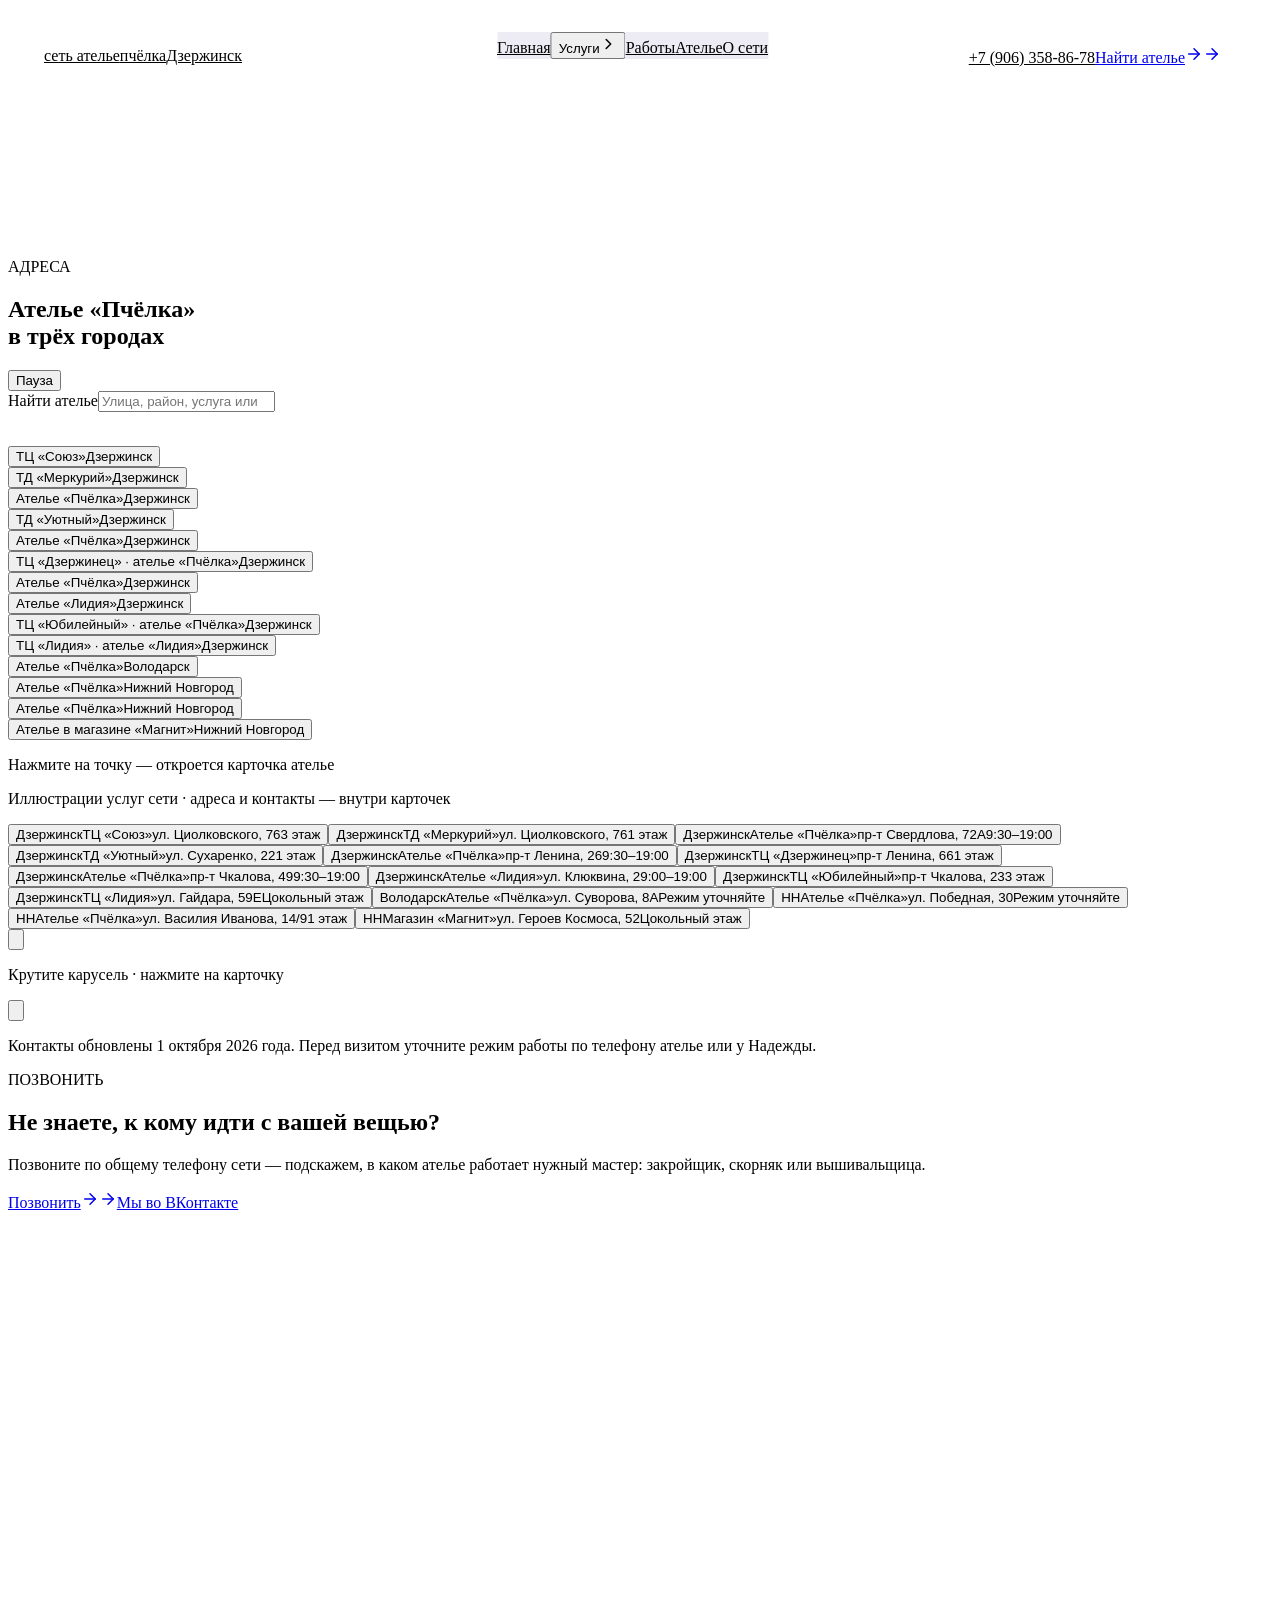
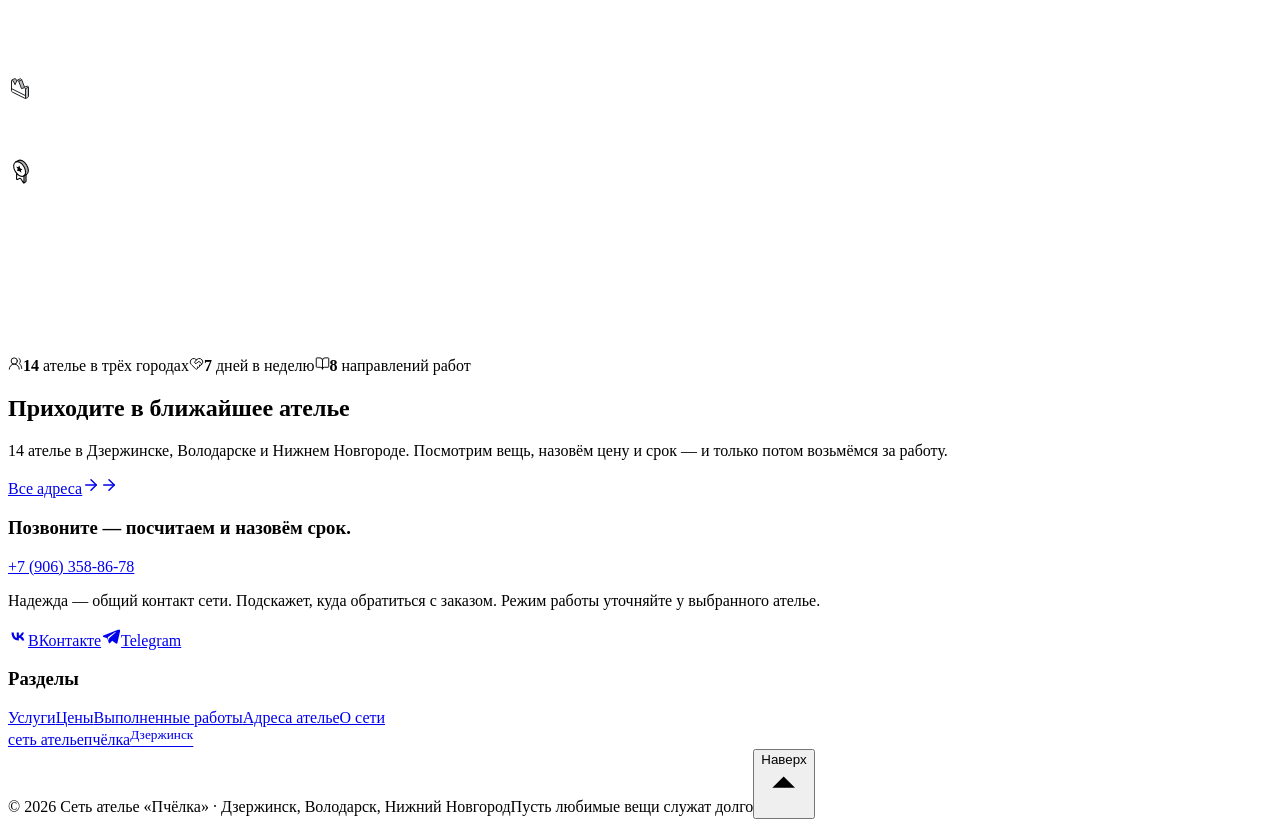
==== commit ea1c23ba: "Keep mobile navigation stable across page changes" ====
--- a/ateleye.html
+++ b/ateleye.html
@@ -19,7 +19,7 @@
 <meta name="twitter:image" content="https://xn----7sbbrda4ahf6a2b3c3d.xn--p1ai/assets/img/previews/ateliers-v2.jpg"/>
 <meta name="twitter:image:alt" content="Ателье «Пчёлка» — Ателье рядом"/>
 <!-- /Section link preview -->
-<meta name="description" content="Все 14 ателье «Пчёлка» в Дзержинске, Володарске и Нижнем Новгороде: актуальные адреса, телефоны и контакты Надежды."/><link rel="stylesheet" href="assets/fixes.css?v=23"/><link rel="stylesheet" href="assets/navigation.css?v=4"/><link rel="stylesheet" href="assets/atelier.css?v=cards3"/><link rel="stylesheet" href="assets/content-update.css?v=3"/><link rel="canonical" href="https://xn----7sbbrda4ahf6a2b3c3d.xn--p1ai/ateleye.html"/>
+<meta name="description" content="Все 14 ателье «Пчёлка» в Дзержинске, Володарске и Нижнем Новгороде: актуальные адреса, телефоны и контакты Надежды."/><link rel="stylesheet" href="assets/fixes.css?v=23"/><link rel="stylesheet" href="assets/navigation.css?v=5"/><link rel="stylesheet" href="assets/atelier.css?v=cards3"/><link rel="stylesheet" href="assets/content-update.css?v=3"/><link rel="canonical" href="https://xn----7sbbrda4ahf6a2b3c3d.xn--p1ai/ateleye.html"/>
 </head><body><div class="coaches-page"><header class="site-header"><a class="logo" aria-label="Ателье «Пчёлка» — на главную" href="index.html"><span class="logo-dot">сеть ателье</span>пчёлка<span class="logo-dot">Дзержинск</span></a><nav class="site-header-menu " aria-label="Главное меню"><div class="site-menu-row"><a href="index.html">Главная</a><button class="site-more-toggle" type="button" aria-expanded="false" aria-controls="site-more-pages">Услуги<svg xmlns="http://www.w3.org/2000/svg" width="18" height="18" viewBox="0 0 24 24" fill="none" stroke="currentColor" stroke-width="2" stroke-linecap="round" stroke-linejoin="round" class="lucide lucide-chevron-right accordion-chevron" aria-hidden="true"><path d="m9 18 6-6-6-6"></path></svg></button><a href="raboty.html">Работы</a><a aria-current="page" href="ateleye.html">Ателье</a><a href="o-nas.html">О сети</a></div><div class="site-more-pages" id="site-more-pages" hidden><a href="uslugi.html">Все услуги</a><a href="uslugi/remont.html">Ремонт и подгонка одежды</a><a href="uslugi/poshiv.html">Пошив одежды на заказ</a><a href="uslugi/meh-kozha.html">Мех и кожа</a><a href="uslugi/spec.html">Нестандартные заказы и фурнитура</a><a href="uslugi/vyshivka.html">Машинная вышивка</a><a href="uslugi/pechat.html">Печать на одежде и мерч</a><a href="uslugi/shtory.html">Шторы и домашний текстиль</a><a href="uslugi/bele.html">Нижнее бельё на заказ</a></div></nav><div class="site-header-actions"><a class="site-sign-in" href="tel:+79063588678">+7 (906) 358-86-78</a><a href="ateleye.html" class="arrow-fill-button  "><span class="arrow-fill-surface" aria-hidden="true"></span><span class="arrow-fill-content">Найти ателье</span><span class="arrow-fill-icon" aria-hidden="true"><svg xmlns="http://www.w3.org/2000/svg" width="18" height="18" viewBox="0 0 24 24" fill="none" stroke="currentColor" stroke-width="2" stroke-linecap="round" stroke-linejoin="round" class="lucide lucide-arrow-right arrow-out" aria-hidden="true"><path d="M5 12h14"></path><path d="m12 5 7 7-7 7"></path></svg><svg xmlns="http://www.w3.org/2000/svg" width="18" height="18" viewBox="0 0 24 24" fill="none" stroke="currentColor" stroke-width="2" stroke-linecap="round" stroke-linejoin="round" class="lucide lucide-arrow-right arrow-in" aria-hidden="true"><path d="M5 12h14"></path><path d="m12 5 7 7-7 7"></path></svg></span></a></div></header><main><section class="coaches-hero coaches-hero-film atelier-bee-hero"><video class="service-hero-video" autoplay muted loop playsinline preload="metadata" poster="assets/img/addresses-bee-14-large-poster.jpg?v=1" aria-label="Девушка в костюме пчёлки по очереди показывает карточки 14 ателье"><source src="assets/img/addresses-bee-14-large.mp4?v=1" type="video/mp4"/></video><div class="atelier-hero-copy"><div class="eyebrow">АДРЕСА</div><h1>Ателье «Пчёлка»<br/>в трёх городах</h1></div><button class="atelier-video-toggle" type="button" aria-label="Приостановить видео">Пауза</button></section><section class="coaches-directory"><form class="addr-search" role="search"><label class="addr-search-label" for="addr-q">Найти ателье</label><input id="addr-q" class="addr-search-input" type="search" placeholder="Улица, район, услуга или телефон" autocomplete="off" enterkeyhint="search"/><p class="addr-search-meta" aria-live="polite"></p><ul class="addr-search-list" hidden></ul></form><div class="orbit" data-count="14"><div class="orbit-core" aria-hidden="true"><span></span><span></span><img src="assets/img/logo-mark.png" alt=""/></div><div class="orbit-ring" aria-hidden="true"></div><div class="orbit-node" data-i="0" data-related="" style="--glow:60px"><button type="button" class="orbit-dot" aria-expanded="false" aria-controls="orbit-card-0"><span class="orbit-thumb" aria-hidden="true"><img src="assets/img/ateliers/soyuz.jpg" alt="" loading="lazy"/></span><span class="orbit-label">ТЦ «Союз»</span><span class="orbit-short" aria-hidden="true">Дзержинск</span></button><article class="orbit-card" id="orbit-card-0" hidden><img src="assets/img/ateliers/soyuz.jpg" alt="" loading="lazy"/><div class="orbit-card-body"><div class="orbit-card-top"><span class="orbit-badge">3 этаж</span><span class="orbit-hours">9:30–19:00</span></div><h2>ТЦ «Союз»</h2><p class="orbit-address">Дзержинск, ул. Циолковского, 76</p><p class="orbit-about">Пошив сценической одежды, ремонт и пошив из любой ткани и трикотажа, нестандартные изделия, постельное бельё.</p><ul class="orbit-tags"><li>Пошив</li><li>Ремонт</li></ul><div class="orbit-actions"><a href="tel:+79202948539">+7 (920) 294-85-39</a><a href="tel:+79063588678">Надежда: +7 (906) 358-86-78</a><a href="https://yandex.ru/maps/?text=%D0%94%D0%B7%D0%B5%D1%80%D0%B6%D0%B8%D0%BD%D1%81%D0%BA%2C%20%D1%83%D0%BB.%20%D0%A6%D0%B8%D0%BE%D0%BB%D0%BA%D0%BE%D0%B2%D1%81%D0%BA%D0%BE%D0%B3%D0%BE%2C%2076%2C%20%D0%A2%D0%A6%20%C2%AB%D0%A1%D0%BE%D1%8E%D0%B7%C2%BB" target="_blank" rel="noopener">Маршрут</a></div></div></article></div><div class="orbit-node" data-i="1" data-related="" style="--glow:60px"><button type="button" class="orbit-dot" aria-expanded="false" aria-controls="orbit-card-1"><span class="orbit-thumb" aria-hidden="true"><img src="assets/img/ateliers/mercury.jpg" alt="" loading="lazy"/></span><span class="orbit-label">ТД «Меркурий»</span><span class="orbit-short" aria-hidden="true">Дзержинск</span></button><article class="orbit-card" id="orbit-card-1" hidden><img src="assets/img/ateliers/mercury.jpg" alt="" loading="lazy"/><div class="orbit-card-body"><div class="orbit-card-top"><span class="orbit-badge">1 этаж</span><span class="orbit-hours">9:30–19:00</span></div><h2>ТД «Меркурий»</h2><p class="orbit-address">Дзержинск, ул. Циолковского, 76</p><p class="orbit-about">Ремонт и пошив одежды из кожи, меха и трикотажа.</p><ul class="orbit-tags"><li>Мех и кожа</li><li>Пошив</li><li>Ремонт</li></ul><div class="orbit-actions"><a href="tel:+79202948539">+7 (920) 294-85-39</a><a href="tel:+79063588678">Надежда: +7 (906) 358-86-78</a><a href="https://yandex.ru/maps/?text=%D0%94%D0%B7%D0%B5%D1%80%D0%B6%D0%B8%D0%BD%D1%81%D0%BA%2C%20%D1%83%D0%BB.%20%D0%A6%D0%B8%D0%BE%D0%BB%D0%BA%D0%BE%D0%B2%D1%81%D0%BA%D0%BE%D0%B3%D0%BE%2C%2076%2C%20%D0%A2%D0%94%20%C2%AB%D0%9C%D0%B5%D1%80%D0%BA%D1%83%D1%80%D0%B8%D0%B9%C2%BB" target="_blank" rel="noopener">Маршрут</a></div></div></article></div><div class="orbit-node" data-i="2" data-related="" style="--glow:60px"><button type="button" class="orbit-dot" aria-expanded="false" aria-controls="orbit-card-2"><span class="orbit-thumb" aria-hidden="true"><img src="assets/img/ateliers/sverdlova.jpg" alt="" loading="lazy"/></span><span class="orbit-label">Ателье «Пчёлка»</span><span class="orbit-short" aria-hidden="true">Дзержинск</span></button><article class="orbit-card" id="orbit-card-2" hidden><img src="assets/img/ateliers/sverdlova.jpg" alt="" loading="lazy"/><div class="orbit-card-body"><div class="orbit-card-top"><span class="orbit-badge">Дзержинск</span><span class="orbit-hours">9:30–19:00</span></div><h2>Ателье «Пчёлка»</h2><p class="orbit-address">Дзержинск, пр-т Свердлова, 72А</p><p class="orbit-about">Ремонт одежды, ремонт сумок, пошив на заказ.</p><ul class="orbit-tags"><li>Ремонт</li><li>Пошив</li></ul><div class="orbit-actions"><a href="tel:+79648367071">+7 (964) 836-70-71</a><a href="tel:+79063588678">Надежда: +7 (906) 358-86-78</a><a href="https://yandex.ru/maps/?text=%D0%94%D0%B7%D0%B5%D1%80%D0%B6%D0%B8%D0%BD%D1%81%D0%BA%2C%20%D0%BF%D1%80-%D1%82%20%D0%A1%D0%B2%D0%B5%D1%80%D0%B4%D0%BB%D0%BE%D0%B2%D0%B0%2C%2072%D0%90%2C%20%D0%90%D1%82%D0%B5%D0%BB%D1%8C%D0%B5%20%C2%AB%D0%9F%D1%87%D1%91%D0%BB%D0%BA%D0%B0%C2%BB" target="_blank" rel="noopener">Маршрут</a></div></div></article></div><div class="orbit-node" data-i="3" data-related="" style="--glow:60px"><button type="button" class="orbit-dot" aria-expanded="false" aria-controls="orbit-card-3"><span class="orbit-thumb" aria-hidden="true"><img src="assets/img/ateliers/uyutny.jpg" alt="" loading="lazy"/></span><span class="orbit-label">ТД «Уютный»</span><span class="orbit-short" aria-hidden="true">Дзержинск</span></button><article class="orbit-card" id="orbit-card-3" hidden><img src="assets/img/ateliers/uyutny.jpg" alt="" loading="lazy"/><div class="orbit-card-body"><div class="orbit-card-top"><span class="orbit-badge">1 этаж</span><span class="orbit-hours">9:30–19:00</span></div><h2>ТД «Уютный»</h2><p class="orbit-address">Дзержинск, ул. Сухаренко, 22</p><p class="orbit-about">Ремонт одежды и продажа швейной фурнитуры.</p><ul class="orbit-tags"><li>Ремонт</li><li>Фурнитура</li></ul><div class="orbit-actions"><a href="tel:+79200437833">+7 (920) 043-78-33</a><a href="tel:+79063588678">Надежда: +7 (906) 358-86-78</a><a href="https://yandex.ru/maps/?text=%D0%94%D0%B7%D0%B5%D1%80%D0%B6%D0%B8%D0%BD%D1%81%D0%BA%2C%20%D1%83%D0%BB.%20%D0%A1%D1%83%D1%85%D0%B0%D1%80%D0%B5%D0%BD%D0%BA%D0%BE%2C%2022%2C%20%D0%A2%D0%94%20%C2%AB%D0%A3%D1%8E%D1%82%D0%BD%D1%8B%D0%B9%C2%BB" target="_blank" rel="noopener">Маршрут</a></div></div></article></div><div class="orbit-node" data-i="4" data-related="" style="--glow:60px"><button type="button" class="orbit-dot" aria-expanded="false" aria-controls="orbit-card-4"><span class="orbit-thumb" aria-hidden="true"><img src="assets/img/ateliers/lenina26.jpg" alt="" loading="lazy"/></span><span class="orbit-label">Ателье «Пчёлка»</span><span class="orbit-short" aria-hidden="true">Дзержинск</span></button><article class="orbit-card" id="orbit-card-4" hidden><img src="assets/img/ateliers/lenina26.jpg" alt="" loading="lazy"/><div class="orbit-card-body"><div class="orbit-card-top"><span class="orbit-badge">Дзержинск</span><span class="orbit-hours">9:30–19:00</span></div><h2>Ателье «Пчёлка»</h2><p class="orbit-address">Дзержинск, пр-т Ленина, 26</p><p class="orbit-about">Работает закройщик и скорняк: пошив и перешив шуб, дублёнок и пальто, ремонт трикотажа, подгибка джинсов, ремонт потёртостей, шторы, сценическая одежда, вышивка.</p><ul class="orbit-tags"><li>Пошив</li><li>Мех и кожа</li><li>Вышивка</li><li>Шторы</li><li>Ремонт</li></ul><div class="orbit-actions"><a href="tel:+79092992110">+7 (909) 299-21-10</a><a href="tel:+79063588678">Надежда: +7 (906) 358-86-78</a><a href="https://yandex.ru/maps/?text=%D0%94%D0%B7%D0%B5%D1%80%D0%B6%D0%B8%D0%BD%D1%81%D0%BA%2C%20%D0%BF%D1%80-%D1%82%20%D0%9B%D0%B5%D0%BD%D0%B8%D0%BD%D0%B0%2C%2026%2C%20%D0%90%D1%82%D0%B5%D0%BB%D1%8C%D0%B5%20%C2%AB%D0%9F%D1%87%D1%91%D0%BB%D0%BA%D0%B0%C2%BB" target="_blank" rel="noopener">Маршрут</a></div></div></article></div><div class="orbit-node" data-i="5" data-related="" style="--glow:60px"><button type="button" class="orbit-dot" aria-expanded="false" aria-controls="orbit-card-5"><span class="orbit-thumb" aria-hidden="true"><img src="assets/img/ateliers/dzerzhinets.jpg" alt="" loading="lazy"/></span><span class="orbit-label">ТЦ «Дзержинец» · ателье «Пчёлка»</span><span class="orbit-short" aria-hidden="true">Дзержинск</span></button><article class="orbit-card" id="orbit-card-5" hidden><img src="assets/img/ateliers/dzerzhinets.jpg" alt="" loading="lazy"/><div class="orbit-card-body"><div class="orbit-card-top"><span class="orbit-badge">1 этаж</span><span class="orbit-hours">9:30–19:00</span></div><h2>ТЦ «Дзержинец» · ателье «Пчёлка»</h2><p class="orbit-address">Дзержинск, пр-т Ленина, 66</p><p class="orbit-about">Ремонт и пошив одежды, срочный ремонт, замена молний — молнии в наличии, ремонт шуб и кожаных курток.</p><ul class="orbit-tags"><li>Ремонт</li><li>Пошив</li><li>Мех и кожа</li></ul><div class="orbit-actions"><a href="tel:+79535692177">+7 (953) 569-21-77</a><a href="tel:+79063588678">Надежда: +7 (906) 358-86-78</a><a href="https://yandex.ru/maps/?text=%D0%94%D0%B7%D0%B5%D1%80%D0%B6%D0%B8%D0%BD%D1%81%D0%BA%2C%20%D0%BF%D1%80-%D1%82%20%D0%9B%D0%B5%D0%BD%D0%B8%D0%BD%D0%B0%2C%2066%2C%20%D0%A2%D0%A6%20%C2%AB%D0%94%D0%B7%D0%B5%D1%80%D0%B6%D0%B8%D0%BD%D0%B5%D1%86%C2%BB%20%C2%B7%20%D0%B0%D1%82%D0%B5%D0%BB%D1%8C%D0%B5%20%C2%AB%D0%9F%D1%87%D1%91%D0%BB%D0%BA%D0%B0%C2%BB" target="_blank" rel="noopener">Маршрут</a></div></div></article></div><div class="orbit-node" data-i="6" data-related="" style="--glow:60px"><button type="button" class="orbit-dot" aria-expanded="false" aria-controls="orbit-card-6"><span class="orbit-thumb" aria-hidden="true"><img src="assets/img/ateliers/chkalova49.jpg" alt="" loading="lazy"/></span><span class="orbit-label">Ателье «Пчёлка»</span><span class="orbit-short" aria-hidden="true">Дзержинск</span></button><article class="orbit-card" id="orbit-card-6" hidden><img src="assets/img/ateliers/chkalova49.jpg" alt="" loading="lazy"/><div class="orbit-card-body"><div class="orbit-card-top"><span class="orbit-badge">Дзержинск</span><span class="orbit-hours">9:30–19:00</span></div><h2>Ателье «Пчёлка»</h2><p class="orbit-address">Дзержинск, пр-т Чкалова, 49</p><p class="orbit-about">Ремонт и подгонка одежды.</p><ul class="orbit-tags"><li>Ремонт</li></ul><div class="orbit-actions"><a href="tel:+79308003969">+7 (930) 800-39-69</a><a href="tel:+79063588678">Надежда: +7 (906) 358-86-78</a><a href="https://yandex.ru/maps/?text=%D0%94%D0%B7%D0%B5%D1%80%D0%B6%D0%B8%D0%BD%D1%81%D0%BA%2C%20%D0%BF%D1%80-%D1%82%20%D0%A7%D0%BA%D0%B0%D0%BB%D0%BE%D0%B2%D0%B0%2C%2049%2C%20%D0%90%D1%82%D0%B5%D0%BB%D1%8C%D0%B5%20%C2%AB%D0%9F%D1%87%D1%91%D0%BB%D0%BA%D0%B0%C2%BB" target="_blank" rel="noopener">Маршрут</a></div></div></article></div><div class="orbit-node" data-i="7" data-related="" style="--glow:60px"><button type="button" class="orbit-dot" aria-expanded="false" aria-controls="orbit-card-7"><span class="orbit-thumb" aria-hidden="true"><img src="assets/img/ateliers/klyukvina.jpg" alt="" loading="lazy"/></span><span class="orbit-label">Ателье «Лидия»</span><span class="orbit-short" aria-hidden="true">Дзержинск</span></button><article class="orbit-card" id="orbit-card-7" hidden><img src="assets/img/ateliers/klyukvina.jpg" alt="" loading="lazy"/><div class="orbit-card-body"><div class="orbit-card-top"><span class="orbit-badge">Дзержинск</span><span class="orbit-hours">9:00–19:00</span></div><h2>Ателье «Лидия»</h2><p class="orbit-address">Дзержинск, ул. Клюквина, 2</p><p class="orbit-about">Кожа и мех, перешив шапок, покраска кожаных изделий, замена молний, подгибка брюк, подгонка по фигуре, перешив пуховиков, одежда для собак, шторы.</p><ul class="orbit-tags"><li>Мех и кожа</li><li>Ремонт</li><li>Шторы</li><li>Фурнитура</li></ul><div class="orbit-actions"><a href="tel:+79648341044">+7 (964) 834-10-44</a><a href="tel:+79063588678">Надежда: +7 (906) 358-86-78</a><a href="https://yandex.ru/maps/?text=%D0%94%D0%B7%D0%B5%D1%80%D0%B6%D0%B8%D0%BD%D1%81%D0%BA%2C%20%D1%83%D0%BB.%20%D0%9A%D0%BB%D1%8E%D0%BA%D0%B2%D0%B8%D0%BD%D0%B0%2C%202%2C%20%D0%90%D1%82%D0%B5%D0%BB%D1%8C%D0%B5%20%C2%AB%D0%9B%D0%B8%D0%B4%D0%B8%D1%8F%C2%BB" target="_blank" rel="noopener">Маршрут</a></div></div></article></div><div class="orbit-node" data-i="8" data-related="" style="--glow:60px"><button type="button" class="orbit-dot" aria-expanded="false" aria-controls="orbit-card-8"><span class="orbit-thumb" aria-hidden="true"><img src="assets/img/ateliers/yubileiny.jpg" alt="" loading="lazy"/></span><span class="orbit-label">ТЦ «Юбилейный» · ателье «Пчёлка»</span><span class="orbit-short" aria-hidden="true">Дзержинск</span></button><article class="orbit-card" id="orbit-card-8" hidden><img src="assets/img/ateliers/yubileiny.jpg" alt="" loading="lazy"/><div class="orbit-card-body"><div class="orbit-card-top"><span class="orbit-badge">3 этаж</span><span class="orbit-hours">9:30–19:00</span></div><h2>ТЦ «Юбилейный» · ателье «Пчёлка»</h2><p class="orbit-address">Дзержинск, пр-т Чкалова, 23</p><p class="orbit-about">Ремонт и пошив одежды, сложный ремонт, установка кнопок, пошив штор, продажа женских трикотажных костюмов.</p><ul class="orbit-tags"><li>Ремонт</li><li>Пошив</li><li>Шторы</li><li>Фурнитура</li></ul><div class="orbit-actions"><a href="tel:+79082315378">+7 (908) 231-53-78</a><a href="tel:+79063588678">Надежда: +7 (906) 358-86-78</a><a href="https://yandex.ru/maps/?text=%D0%94%D0%B7%D0%B5%D1%80%D0%B6%D0%B8%D0%BD%D1%81%D0%BA%2C%20%D0%BF%D1%80-%D1%82%20%D0%A7%D0%BA%D0%B0%D0%BB%D0%BE%D0%B2%D0%B0%2C%2023%2C%20%D0%A2%D0%A6%20%C2%AB%D0%AE%D0%B1%D0%B8%D0%BB%D0%B5%D0%B9%D0%BD%D1%8B%D0%B9%C2%BB%20%C2%B7%20%D0%B0%D1%82%D0%B5%D0%BB%D1%8C%D0%B5%20%C2%AB%D0%9F%D1%87%D1%91%D0%BB%D0%BA%D0%B0%C2%BB" target="_blank" rel="noopener">Маршрут</a></div></div></article></div><div class="orbit-node" data-i="9" data-related="" style="--glow:60px"><button type="button" class="orbit-dot" aria-expanded="false" aria-controls="orbit-card-9"><span class="orbit-thumb" aria-hidden="true"><img src="assets/img/ateliers/lidia.jpg" alt="" loading="lazy"/></span><span class="orbit-label">ТЦ «Лидия» · ателье «Лидия»</span><span class="orbit-short" aria-hidden="true">Дзержинск</span></button><article class="orbit-card" id="orbit-card-9" hidden><img src="assets/img/ateliers/lidia.jpg" alt="" loading="lazy"/><div class="orbit-card-body"><div class="orbit-card-top"><span class="orbit-badge">Цокольный этаж</span><span class="orbit-hours">9:30–19:00</span></div><h2>ТЦ «Лидия» · ателье «Лидия»</h2><p class="orbit-address">Дзержинск, ул. Гайдара, 59Е</p><p class="orbit-about">Трикотаж, кожа и мех — работает скорняк. Пошив и перешив шуб и дублёнок, пошив оптом, нестандартные сумки, чехлы для лодочных моторов, тенты на качели, кнопки, заклёпки, джинсовые пуговицы и люверсы, шторы и покрывала.</p><ul class="orbit-tags"><li>Мех и кожа</li><li>Фурнитура</li><li>Шторы</li><li>Пошив</li></ul><div class="orbit-actions"><a href="tel:+79063588678">Надежда: +7 (906) 358-86-78</a><a href="https://yandex.ru/maps/?text=%D0%94%D0%B7%D0%B5%D1%80%D0%B6%D0%B8%D0%BD%D1%81%D0%BA%2C%20%D1%83%D0%BB.%20%D0%93%D0%B0%D0%B9%D0%B4%D0%B0%D1%80%D0%B0%2C%2059%D0%95%2C%20%D0%A2%D0%A6%20%C2%AB%D0%9B%D0%B8%D0%B4%D0%B8%D1%8F%C2%BB%20%C2%B7%20%D0%B0%D1%82%D0%B5%D0%BB%D1%8C%D0%B5%20%C2%AB%D0%9B%D0%B8%D0%B4%D0%B8%D1%8F%C2%BB" target="_blank" rel="noopener">Маршрут</a></div></div></article></div><div class="orbit-node" data-i="10" data-related="" style="--glow:60px"><button type="button" class="orbit-dot" aria-expanded="false" aria-controls="orbit-card-10"><span class="orbit-thumb" aria-hidden="true"><img src="assets/img/ateliers/volodarsk.jpg" alt="" loading="lazy"/></span><span class="orbit-label">Ателье «Пчёлка»</span><span class="orbit-short" aria-hidden="true">Володарск</span></button><article class="orbit-card" id="orbit-card-10" hidden><img src="assets/img/ateliers/volodarsk.jpg" alt="" loading="lazy"/><div class="orbit-card-body"><div class="orbit-card-top"><span class="orbit-badge">Володарск</span><span class="orbit-hours">Режим уточняйте по телефону</span></div><h2>Ателье «Пчёлка»</h2><p class="orbit-address">Володарск, ул. Суворова, 8А</p><p class="orbit-about">Надежда подскажет, какие работы принимают в этом ателье, и поможет с заказом.</p><ul class="orbit-tags"></ul><div class="orbit-actions"><a href="tel:+79601932574">+7 (960) 193-25-74</a><a href="tel:+79063588678">Надежда: +7 (906) 358-86-78</a><a href="https://yandex.ru/maps/?text=%D0%92%D0%BE%D0%BB%D0%BE%D0%B4%D0%B0%D1%80%D1%81%D0%BA%2C%20%D1%83%D0%BB.%20%D0%A1%D1%83%D0%B2%D0%BE%D1%80%D0%BE%D0%B2%D0%B0%2C%208%D0%90%2C%20%D0%90%D1%82%D0%B5%D0%BB%D1%8C%D0%B5%20%C2%AB%D0%9F%D1%87%D1%91%D0%BB%D0%BA%D0%B0%C2%BB" target="_blank" rel="noopener">Маршрут</a></div></div></article></div><div class="orbit-node" data-i="12" data-related="" style="--glow:60px"><button type="button" class="orbit-dot" aria-expanded="false" aria-controls="orbit-card-12"><span class="orbit-thumb" aria-hidden="true"><img src="assets/img/ateliers/pobednaya.jpg" alt="" loading="lazy"/></span><span class="orbit-label">Ателье «Пчёлка»</span><span class="orbit-short" aria-hidden="true">Нижний Новгород</span></button><article class="orbit-card" id="orbit-card-12" hidden><img src="assets/img/ateliers/pobednaya.jpg" alt="" loading="lazy"/><div class="orbit-card-body"><div class="orbit-card-top"><span class="orbit-badge">Нижний Новгород</span><span class="orbit-hours">Режим уточняйте по телефону</span></div><h2>Ателье «Пчёлка»</h2><p class="orbit-address">Нижний Новгород, ул. Победная, 30</p><p class="orbit-about">Надежда подскажет, какие работы принимают в этом ателье, и поможет с заказом.</p><ul class="orbit-tags"></ul><div class="orbit-actions"><a href="tel:+79307053055">+7 (930) 705-30-55</a><a href="tel:+79063588678">Надежда: +7 (906) 358-86-78</a><a href="https://yandex.ru/maps/?text=%D0%9D%D0%B8%D0%B6%D0%BD%D0%B8%D0%B9%20%D0%9D%D0%BE%D0%B2%D0%B3%D0%BE%D1%80%D0%BE%D0%B4%2C%20%D1%83%D0%BB.%20%D0%9F%D0%BE%D0%B1%D0%B5%D0%B4%D0%BD%D0%B0%D1%8F%2C%2030%2C%20%D0%90%D1%82%D0%B5%D0%BB%D1%8C%D0%B5%20%C2%AB%D0%9F%D1%87%D1%91%D0%BB%D0%BA%D0%B0%C2%BB" target="_blank" rel="noopener">Маршрут</a></div></div></article></div><div class="orbit-node" data-i="13" data-related="" style="--glow:60px"><button type="button" class="orbit-dot" aria-expanded="false" aria-controls="orbit-card-13"><span class="orbit-thumb" aria-hidden="true"><img src="assets/img/ateliers/ivanova.jpg" alt="" loading="lazy"/></span><span class="orbit-label">Ателье «Пчёлка»</span><span class="orbit-short" aria-hidden="true">Нижний Новгород</span></button><article class="orbit-card" id="orbit-card-13" hidden><img src="assets/img/ateliers/ivanova.jpg" alt="" loading="lazy"/><div class="orbit-card-body"><div class="orbit-card-top"><span class="orbit-badge">1 этаж</span><span class="orbit-hours">Режим уточняйте по телефону</span></div><h2>Ателье «Пчёлка»</h2><p class="orbit-address">Нижний Новгород, ул. Василия Иванова, 14/9</p><p class="orbit-about">Надежда подскажет, какие работы принимают в этом ателье, и поможет с заказом.</p><ul class="orbit-tags"></ul><div class="orbit-actions"><a href="tel:+79081659935">+7 (908) 165-99-35</a><a href="tel:+79063588678">Надежда: +7 (906) 358-86-78</a><a href="https://yandex.ru/maps/?text=%D0%9D%D0%B8%D0%B6%D0%BD%D0%B8%D0%B9%20%D0%9D%D0%BE%D0%B2%D0%B3%D0%BE%D1%80%D0%BE%D0%B4%2C%20%D1%83%D0%BB.%20%D0%92%D0%B0%D1%81%D0%B8%D0%BB%D0%B8%D1%8F%20%D0%98%D0%B2%D0%B0%D0%BD%D0%BE%D0%B2%D0%B0%2C%2014/9%2C%20%D0%90%D1%82%D0%B5%D0%BB%D1%8C%D0%B5%20%C2%AB%D0%9F%D1%87%D1%91%D0%BB%D0%BA%D0%B0%C2%BB" target="_blank" rel="noopener">Маршрут</a></div></div></article></div><div class="orbit-node" data-i="14" data-related="" style="--glow:60px"><button type="button" class="orbit-dot" aria-expanded="false" aria-controls="orbit-card-14"><span class="orbit-thumb" aria-hidden="true"><img src="assets/img/ateliers/kosmos.jpg" alt="" loading="lazy"/></span><span class="orbit-label">Ателье в магазине «Магнит»</span><span class="orbit-short" aria-hidden="true">Нижний Новгород</span></button><article class="orbit-card" id="orbit-card-14" hidden><img src="assets/img/ateliers/kosmos.jpg" alt="" loading="lazy"/><div class="orbit-card-body"><div class="orbit-card-top"><span class="orbit-badge">Цокольный этаж</span><span class="orbit-hours">Режим уточняйте по телефону</span></div><h2>Ателье в магазине «Магнит»</h2><p class="orbit-address">Нижний Новгород, ул. Героев Космоса, 52</p><p class="orbit-about">Надежда подскажет, какие работы принимают в этом ателье, и поможет с заказом.</p><ul class="orbit-tags"></ul><div class="orbit-actions"><a href="tel:+79524787678">+7 (952) 478-76-78</a><a href="tel:+79063588678">Надежда: +7 (906) 358-86-78</a><a href="https://yandex.ru/maps/?text=%D0%9D%D0%B8%D0%B6%D0%BD%D0%B8%D0%B9%20%D0%9D%D0%BE%D0%B2%D0%B3%D0%BE%D1%80%D0%BE%D0%B4%2C%20%D1%83%D0%BB.%20%D0%93%D0%B5%D1%80%D0%BE%D0%B5%D0%B2%20%D0%9A%D0%BE%D1%81%D0%BC%D0%BE%D1%81%D0%B0%2C%2052%2C%20%D0%90%D1%82%D0%B5%D0%BB%D1%8C%D0%B5%20%D0%B2%20%D0%BC%D0%B0%D0%B3%D0%B0%D0%B7%D0%B8%D0%BD%D0%B5%20%C2%AB%D0%9C%D0%B0%D0%B3%D0%BD%D0%B8%D1%82%C2%BB" target="_blank" rel="noopener">Маршрут</a></div></div></article></div><p class="orbit-hint">Нажмите на точку — откроется карточка ателье</p></div><p class="atelier-gallery-note">Иллюстрации услуг сети · адреса и контакты — внутри карточек</p><div class="cgal" aria-label="Ателье сети"><div class="cgal-scene"><div class="cgal-ring"><button type="button" class="cgal-card" data-i="0" aria-label="ТЦ «Союз», Дзержинск, ул. Циолковского, 76"><img src="assets/img/ateliers/soyuz.jpg" alt="" loading="lazy"/><span class="cgal-city">Дзержинск</span><span class="cgal-copy"><span class="cgal-name">ТЦ «Союз»</span><span class="cgal-addr">ул. Циолковского, 76</span><span class="cgal-hours">3 этаж</span></span></button><button type="button" class="cgal-card" data-i="1" aria-label="ТД «Меркурий», Дзержинск, ул. Циолковского, 76"><img src="assets/img/ateliers/mercury.jpg" alt="" loading="lazy"/><span class="cgal-city">Дзержинск</span><span class="cgal-copy"><span class="cgal-name">ТД «Меркурий»</span><span class="cgal-addr">ул. Циолковского, 76</span><span class="cgal-hours">1 этаж</span></span></button><button type="button" class="cgal-card" data-i="2" aria-label="Ателье «Пчёлка», Дзержинск, пр-т Свердлова, 72А"><img src="assets/img/ateliers/sverdlova.jpg" alt="" loading="lazy"/><span class="cgal-city">Дзержинск</span><span class="cgal-copy"><span class="cgal-name">Ателье «Пчёлка»</span><span class="cgal-addr">пр-т Свердлова, 72А</span><span class="cgal-hours">9:30–19:00</span></span></button><button type="button" class="cgal-card" data-i="3" aria-label="ТД «Уютный», Дзержинск, ул. Сухаренко, 22"><img src="assets/img/ateliers/uyutny.jpg" alt="" loading="lazy"/><span class="cgal-city">Дзержинск</span><span class="cgal-copy"><span class="cgal-name">ТД «Уютный»</span><span class="cgal-addr">ул. Сухаренко, 22</span><span class="cgal-hours">1 этаж</span></span></button><button type="button" class="cgal-card" data-i="4" aria-label="Ателье «Пчёлка», Дзержинск, пр-т Ленина, 26"><img src="assets/img/ateliers/lenina26.jpg" alt="" loading="lazy"/><span class="cgal-city">Дзержинск</span><span class="cgal-copy"><span class="cgal-name">Ателье «Пчёлка»</span><span class="cgal-addr">пр-т Ленина, 26</span><span class="cgal-hours">9:30–19:00</span></span></button><button type="button" class="cgal-card" data-i="5" aria-label="ТЦ «Дзержинец» · ателье «Пчёлка», Дзержинск, пр-т Ленина, 66"><img src="assets/img/ateliers/dzerzhinets.jpg" alt="" loading="lazy"/><span class="cgal-city">Дзержинск</span><span class="cgal-copy"><span class="cgal-name">ТЦ «Дзержинец»</span><span class="cgal-addr">пр-т Ленина, 66</span><span class="cgal-hours">1 этаж</span></span></button><button type="button" class="cgal-card" data-i="6" aria-label="Ателье «Пчёлка», Дзержинск, пр-т Чкалова, 49"><img src="assets/img/ateliers/chkalova49.jpg" alt="" loading="lazy"/><span class="cgal-city">Дзержинск</span><span class="cgal-copy"><span class="cgal-name">Ателье «Пчёлка»</span><span class="cgal-addr">пр-т Чкалова, 49</span><span class="cgal-hours">9:30–19:00</span></span></button><button type="button" class="cgal-card" data-i="7" aria-label="Ателье «Лидия», Дзержинск, ул. Клюквина, 2"><img src="assets/img/ateliers/klyukvina.jpg" alt="" loading="lazy"/><span class="cgal-city">Дзержинск</span><span class="cgal-copy"><span class="cgal-name">Ателье «Лидия»</span><span class="cgal-addr">ул. Клюквина, 2</span><span class="cgal-hours">9:00–19:00</span></span></button><button type="button" class="cgal-card" data-i="8" aria-label="ТЦ «Юбилейный» · ателье «Пчёлка», Дзержинск, пр-т Чкалова, 23"><img src="assets/img/ateliers/yubileiny.jpg" alt="" loading="lazy"/><span class="cgal-city">Дзержинск</span><span class="cgal-copy"><span class="cgal-name">ТЦ «Юбилейный»</span><span class="cgal-addr">пр-т Чкалова, 23</span><span class="cgal-hours">3 этаж</span></span></button><button type="button" class="cgal-card" data-i="9" aria-label="ТЦ «Лидия» · ателье «Лидия», Дзержинск, ул. Гайдара, 59Е"><img src="assets/img/ateliers/lidia.jpg" alt="" loading="lazy"/><span class="cgal-city">Дзержинск</span><span class="cgal-copy"><span class="cgal-name">ТЦ «Лидия»</span><span class="cgal-addr">ул. Гайдара, 59Е</span><span class="cgal-hours">Цокольный этаж</span></span></button><button type="button" class="cgal-card" data-i="10" aria-label="Ателье «Пчёлка», Володарск, ул. Суворова, 8А"><img src="assets/img/ateliers/volodarsk.jpg" alt="" loading="lazy"/><span class="cgal-city">Володарск</span><span class="cgal-copy"><span class="cgal-name">Ателье «Пчёлка»</span><span class="cgal-addr">ул. Суворова, 8А</span><span class="cgal-hours">Режим уточняйте</span></span></button><button type="button" class="cgal-card" data-i="12" aria-label="Ателье «Пчёлка», Нижний Новгород, ул. Победная, 30"><img src="assets/img/ateliers/pobednaya.jpg" alt="" loading="lazy"/><span class="cgal-city">НН</span><span class="cgal-copy"><span class="cgal-name">Ателье «Пчёлка»</span><span class="cgal-addr">ул. Победная, 30</span><span class="cgal-hours">Режим уточняйте</span></span></button><button type="button" class="cgal-card" data-i="13" aria-label="Ателье «Пчёлка», Нижний Новгород, ул. Василия Иванова, 14/9"><img src="assets/img/ateliers/ivanova.jpg" alt="" loading="lazy"/><span class="cgal-city">НН</span><span class="cgal-copy"><span class="cgal-name">Ателье «Пчёлка»</span><span class="cgal-addr">ул. Василия Иванова, 14/9</span><span class="cgal-hours">1 этаж</span></span></button><button type="button" class="cgal-card" data-i="14" aria-label="Ателье в магазине «Магнит», Нижний Новгород, ул. Героев Космоса, 52"><img src="assets/img/ateliers/kosmos.jpg" alt="" loading="lazy"/><span class="cgal-city">НН</span><span class="cgal-copy"><span class="cgal-name">Магазин «Магнит»</span><span class="cgal-addr">ул. Героев Космоса, 52</span><span class="cgal-hours">Цокольный этаж</span></span></button></div></div><div class="cgal-bar"><button type="button" class="cgal-nav cgal-prev" aria-label="Предыдущее ателье"><svg viewBox="0 0 24 24" aria-hidden="true"><path d="M15 6l-6 6 6 6"/></svg></button><p class="cgal-hint">Крутите карусель · нажмите на карточку</p><button type="button" class="cgal-nav cgal-next" aria-label="Следующее ателье"><svg viewBox="0 0 24 24" aria-hidden="true"><path d="M9 6l6 6-6 6"/></svg></button></div><dialog class="cgal-sheet" aria-label="Ателье"><button type="button" class="cgal-close" aria-label="Закрыть"><svg viewBox="0 0 24 24" aria-hidden="true"><path d="M18 6 6 18M6 6l12 12"/></svg></button><div class="cgal-sheet-body"></div></dialog></div><p class="coaches-sample-note">Контакты обновлены 1 октября 2026 года. Перед визитом уточните режим работы по телефону ателье или у Надежды.</p></section><section class="coaches-invitation"><div><div class="eyebrow">ПОЗВОНИТЬ</div><h2>Не знаете, к кому идти с вашей вещью?</h2><p>Позвоните по общему телефону сети — подскажем, в каком ателье работает нужный мастер: закройщик, скорняк или вышивальщица.</p><div class="coaches-invitation-actions"><a href="tel:+79063588678" class="arrow-fill-button  button primary"><span class="arrow-fill-surface" aria-hidden="true"></span><span class="arrow-fill-content">Позвонить</span><span class="arrow-fill-icon" aria-hidden="true"><svg xmlns="http://www.w3.org/2000/svg" width="18" height="18" viewBox="0 0 24 24" fill="none" stroke="currentColor" stroke-width="2" stroke-linecap="round" stroke-linejoin="round" class="lucide lucide-arrow-right arrow-out" aria-hidden="true"><path d="M5 12h14"></path><path d="m12 5 7 7-7 7"></path></svg><svg xmlns="http://www.w3.org/2000/svg" width="18" height="18" viewBox="0 0 24 24" fill="none" stroke="currentColor" stroke-width="2" stroke-linecap="round" stroke-linejoin="round" class="lucide lucide-arrow-right arrow-in" aria-hidden="true"><path d="M5 12h14"></path><path d="m12 5 7 7-7 7"></path></svg></span></a><a class="coaches-membership-button" href="https://vk.com/atelepchelka">Мы во ВКонтакте</a></div></div><div class="coaches-collage"><img src="assets/stock/gallery-1.jpg" alt="" loading="lazy"/><img src="assets/stock/gallery-2.jpg" alt="" loading="lazy"/><img src="assets/stock/gallery-3.jpg" alt="" loading="lazy"/><img src="assets/stock/gallery-4.jpg" alt="" loading="lazy"/><img src="assets/stock/gallery-5.jpg" alt="" loading="lazy"/><img src="assets/stock/gallery-6.jpg" alt="" loading="lazy"/></div></section><section class="final-cta final-cta-orbit final-cta-with-footer" id="contacts">
 <div class="mantality-orbit-cta">
 <div class="mantality-orbit-visual" aria-hidden="true"><svg class="mantality-orbit-rings" viewBox="0 0 1000 340" fill="none"><path d="M 74 312 A 472 472 0 0 1 926 312"></path><path d="M 165 312 A 392 392 0 0 1 835 312"></path></svg>
--- a/assets/navigation.css
+++ b/assets/navigation.css
@@ -0,0 +1,107 @@
+/* The same navigation geometry and surface on every page. */
+html { scrollbar-gutter: stable; }
+header.site-header {
+  position: relative;
+  inset: auto;
+  display: flex;
+  flex-wrap: nowrap;
+  align-items: center;
+  justify-content: space-between;
+  height: 96px;
+  min-height: 96px;
+  margin: 0 36px;
+  padding: 0;
+  gap: 24px;
+  color: var(--ink);
+  background: var(--base);
+}
+header.site-header .logo { color: var(--ink); text-shadow: none; }
+header.site-header .site-header-menu {
+  position: absolute;
+  top: 24px;
+  left: 50%;
+  transform: translateX(-50%);
+  margin: 0;
+  background: #edecf5;
+  color: var(--ink);
+  box-shadow: none;
+  backdrop-filter: none;
+  -webkit-backdrop-filter: none;
+}
+header.site-header .site-menu-row a,
+header.site-header .site-more-toggle,
+header.site-header .site-more-pages a { color: var(--ink); }
+header.site-header .site-menu-row a[aria-current="page"],
+header.site-header .site-more-toggle.is-current { background: var(--base); }
+header.site-header .site-sign-in { color: var(--ink); border-color: #464d7733; }
+header.site-header .site-more-pages a:hover { background: #464d7710; }
+/* A dropdown overlays the content; opening it must not move the header. */
+header.site-header .site-more-pages {
+  position: absolute;
+  inset: 100% 0 auto;
+  margin: 6px 0 0;
+  padding: 8px;
+  border: 1px solid #464d7720;
+  border-radius: 20px;
+  background: #f2f1f8;
+  box-shadow: 0 12px 28px #464d771a;
+  max-height: calc(100svh - 160px);
+  overflow-y: auto;
+}
+@media (min-width: 901px) and (max-width: 1180px) {
+  header.site-header { gap: 16px; }
+  header.site-header .site-header-menu {
+    position: relative;
+    inset: auto;
+    transform: none;
+    margin-left: auto;
+  }
+  header.site-header .site-sign-in { display: none; }
+}
+@media (max-width: 900px) {
+  header.site-header {
+    height: 146px;
+    min-height: 146px;
+    margin: 0 32px;
+    padding: 16px 0 68px;
+    gap: 16px;
+  }
+  header.site-header .site-header-menu {
+    position: absolute;
+    top: 84px;
+    left: 50%;
+    transform: translateX(-50%);
+    margin: 0;
+  }
+  header.site-header .site-more-pages { max-height: calc(100svh - 156px); }
+}
+@media (max-width: 540px) {
+  header.site-header { margin: 0 20px; height: 138px; min-height: 138px; padding: 12px 0 66px; }
+  header.site-header .logo { flex-direction: column; align-items: flex-start; gap: 2px; line-height: 1; }
+  header.site-header .logo-dot:first-child { display: block; margin: 0; font-size: 9px; line-height: 1.2; letter-spacing: .08em; }
+  header.site-header .logo-dot:last-child { display: none; }
+  header.site-header .site-sign-in { display: none; }
+  header.site-header .site-header-menu { top: 78px; width: 100%; padding: 4px; }
+  header.site-header .site-menu-row { justify-content: space-between; gap: 0; }
+  header.site-header .site-menu-row > a,
+  header.site-header .site-more-toggle {
+    display: flex;
+    align-items: center;
+    min-height: 44px;
+    padding: 10px 8px;
+    font-size: 11px;
+    line-height: 1.2;
+  }
+  header.site-header .site-more-pages a {
+    min-width: 0;
+    padding: 13px 12px;
+    font-size: 14px;
+    line-height: 1.4;
+    white-space: normal;
+  }
+  header.site-header .site-header-actions { margin-left: auto; }
+}
+@media (max-width: 360px) {
+  header.site-header .site-menu-row > a,
+  header.site-header .site-more-toggle { padding-inline: 6px; font-size: 10px; }
+}
